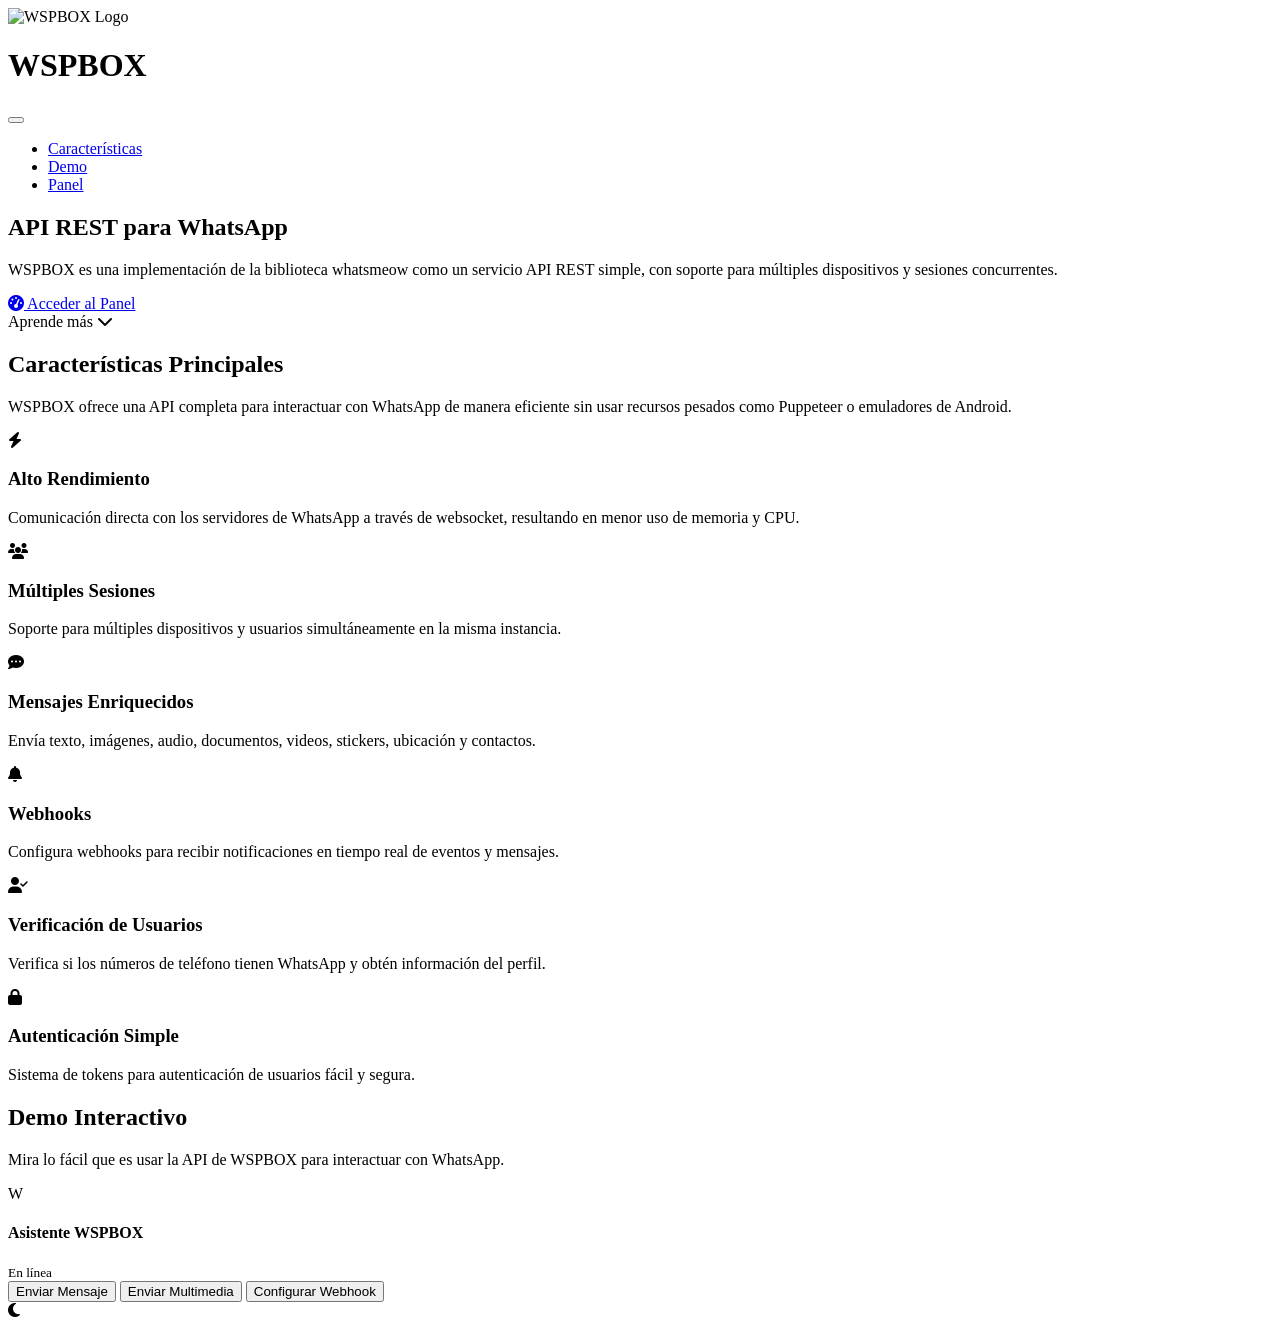
==== static/index.html @ 0c3dffe3 "Rebranding" ====
<!DOCTYPE html>
<html lang="es"> <head>
    <meta charset="UTF-8">
    <meta name="viewport" content="width=device-width, initial-scale=1.0">
    <title>WSPBOX - API REST para WhatsApp</title>
    <link rel="icon" href="/images/favicon.png">
    <link rel="stylesheet" href="https://cdnjs.cloudflare.com/ajax/libs/font-awesome/6.4.0/css/all.min.css">
    <link rel="preconnect" href="https://fonts.googleapis.com">
    <link rel="preconnect" href="https://fonts.gstatic.com" crossorigin>
    <link href="https://fonts.googleapis.com/css2?family=Poppins:wght@300;400;500;600;700&display=swap" rel="stylesheet">
    <link href="https://fonts.googleapis.com/css2?family=Fira+Code:wght@400;500&display=swap" rel="stylesheet">
    <link rel="stylesheet" href="/css/style.css">
</head>
<body>
    <header>
        <div class="header-container">
            <div class="logo">
                <img src="/images/favicon.png" alt="WSPBOX Logo">
                <h1>WSPBOX</h1>
            </div>

            <button class="menu-toggle" aria-label="Toggle menu">
                <span></span>
                <span></span>
                <span></span>
            </button>
            
            <nav>
                <ul id="main-menu">
                    <li><a href="#features">Características</a></li>
                    <li><a href="#demo">Demo</a></li>
                    <li><a href="/dashboard" class="btn">Panel</a></li>
                </ul>
            </nav>
        </div>
    </header>

    <section class="hero">
        <div class="container">
            <div class="hero-content">
                <h2 class="xfade-in">API REST para WhatsApp</h2>
                <p class="xfade-in">WSPBOX es una implementación de la biblioteca whatsmeow como un servicio API REST simple, con soporte para múltiples dispositivos y sesiones concurrentes.</p>
                <div class="btn-group xfade-in">
                    <a href="/dashboard" class="btn"><i class="fas fa-tachometer-alt"></i> Acceder al Panel</a>
                </div>
            </div>
        </div>
        <div class="scroll-down">
            <span>Aprende más</span>
            <i class="fas fa-chevron-down"></i>
        </div>
    </section>

    <section id="features" class="section features">
        <div class="container">
            <div class="section-title">
                <h2>Características Principales</h2>
                <p>WSPBOX ofrece una API completa para interactuar con WhatsApp de manera eficiente sin usar recursos pesados como Puppeteer o emuladores de Android.</p>
            </div>
            <div class="features-grid">
                <div class="feature-card fade-in">
                    <div class="feature-icon">
                        <i class="fas fa-bolt"></i>
                    </div>
                    <h3>Alto Rendimiento</h3>
                    <p>Comunicación directa con los servidores de WhatsApp a través de websocket, resultando en menor uso de memoria y CPU.</p>
                </div>
                <div class="feature-card fade-in">
                    <div class="feature-icon">
                        <i class="fas fa-users"></i>
                    </div>
                    <h3>Múltiples Sesiones</h3>
                    <p>Soporte para múltiples dispositivos y usuarios simultáneamente en la misma instancia.</p>
                </div>
                <div class="feature-card fade-in">
                    <div class="feature-icon">
                        <i class="fas fa-comment-dots"></i>
                    </div>
                    <h3>Mensajes Enriquecidos</h3>
                    <p>Envía texto, imágenes, audio, documentos, videos, stickers, ubicación y contactos.</p>
                </div>
                <div class="feature-card fade-in">
                    <div class="feature-icon">
                        <i class="fas fa-bell"></i>
                    </div>
                    <h3>Webhooks</h3>
                    <p>Configura webhooks para recibir notificaciones en tiempo real de eventos y mensajes.</p>
                </div>
                <div class="feature-card fade-in">
                    <div class="feature-icon">
                        <i class="fas fa-user-check"></i>
                    </div>
                    <h3>Verificación de Usuarios</h3>
                    <p>Verifica si los números de teléfono tienen WhatsApp y obtén información del perfil.</p>
                </div>
                <div class="feature-card fade-in">
                    <div class="feature-icon">
                        <i class="fas fa-lock"></i>
                    </div>
                    <h3>Autenticación Simple</h3>
                    <p>Sistema de tokens para autenticación de usuarios fácil y segura.</p>
                </div>
            </div>
        </div>
    </section>

    <section id="demo" class="section demo-section">
        <div class="container">
            <div class="section-title">
                <h2>Demo Interactivo</h2>
                <p>Mira lo fácil que es usar la API de WSPBOX para interactuar con WhatsApp.</p>
            </div>
            <div class="demo-container">
                <div class="phone-mockup zoom-in">
                    <div class="phone-screen">
                        <div class="chat-header">
                            <div class="chat-avatar">W</div>
                            <div class="chat-info">
                                <h4>Asistente WSPBOX</h4>
                                <small>En línea</small>
                            </div>
                        </div>
                        <div class="chat-body">
                            <!-- Los mensajes del chat se agregarán aquí mediante JavaScript -->
                        </div>
                    </div>
                </div>
                <div class="demo-controls fade-in">
                    <button class="demo-btn" data-scenario="message">Enviar Mensaje</button>
                    <button class="demo-btn" data-scenario="media">Enviar Multimedia</button>
                    <button class="demo-btn" data-scenario="webhook">Configurar Webhook</button>
                </div>
            </div>
        </div>
    </section>

    <div class="theme-toggle" aria-label="Toggle light/dark mode">
        <i class="fas fa-moon"></i>
    </div>

    <script src="/js/main.js"></script>
</body>
</html>
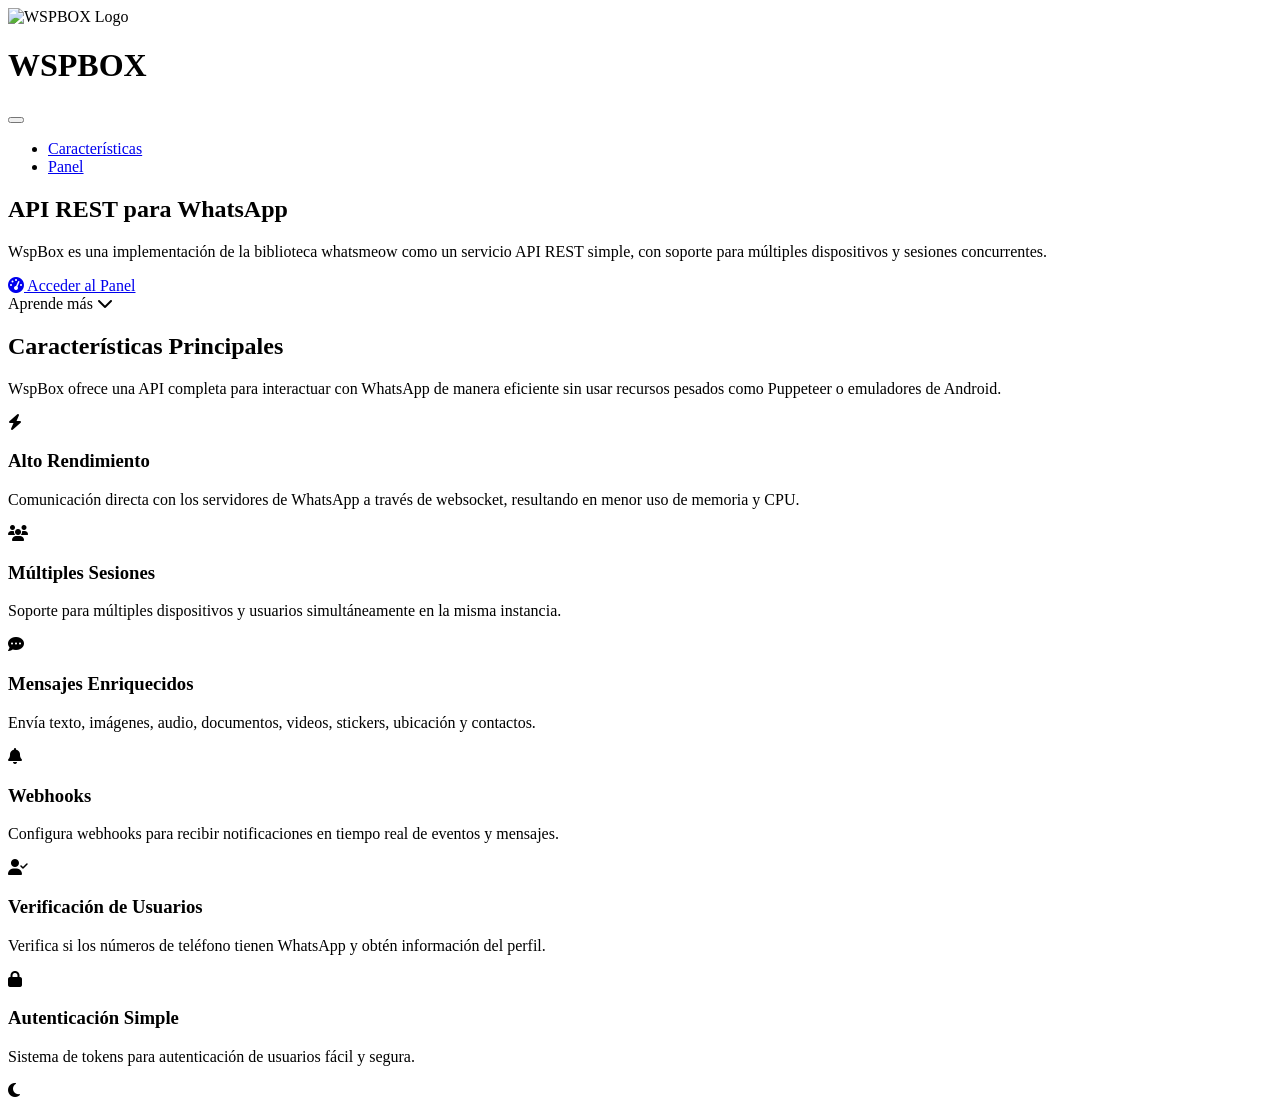
==== commit e062396a: "Variables de entorno" ====
--- a/static/index.html
+++ b/static/index.html
@@ -2,7 +2,7 @@
 <html lang="es"> <head>
     <meta charset="UTF-8">
     <meta name="viewport" content="width=device-width, initial-scale=1.0">
-    <title>WSPBOX - API REST para WhatsApp</title>
+    <title>WspBox - API REST para WhatsApp</title>
     <link rel="icon" href="/images/favicon.png">
     <link rel="stylesheet" href="https://cdnjs.cloudflare.com/ajax/libs/font-awesome/6.4.0/css/all.min.css">
     <link rel="preconnect" href="https://fonts.googleapis.com">
@@ -28,7 +28,6 @@
             <nav>
                 <ul id="main-menu">
                     <li><a href="#features">Características</a></li>
-                    <li><a href="#demo">Demo</a></li>
                     <li><a href="/dashboard" class="btn">Panel</a></li>
                 </ul>
             </nav>
@@ -39,7 +38,7 @@
         <div class="container">
             <div class="hero-content">
                 <h2 class="xfade-in">API REST para WhatsApp</h2>
-                <p class="xfade-in">WSPBOX es una implementación de la biblioteca whatsmeow como un servicio API REST simple, con soporte para múltiples dispositivos y sesiones concurrentes.</p>
+                <p class="xfade-in">WspBox es una implementación de la biblioteca whatsmeow como un servicio API REST simple, con soporte para múltiples dispositivos y sesiones concurrentes.</p>
                 <div class="btn-group xfade-in">
                     <a href="/dashboard" class="btn"><i class="fas fa-tachometer-alt"></i> Acceder al Panel</a>
                 </div>
@@ -55,7 +54,7 @@
         <div class="container">
             <div class="section-title">
                 <h2>Características Principales</h2>
-                <p>WSPBOX ofrece una API completa para interactuar con WhatsApp de manera eficiente sin usar recursos pesados como Puppeteer o emuladores de Android.</p>
+                <p>WspBox ofrece una API completa para interactuar con WhatsApp de manera eficiente sin usar recursos pesados como Puppeteer o emuladores de Android.</p>
             </div>
             <div class="features-grid">
                 <div class="feature-card fade-in">
@@ -104,35 +103,7 @@
         </div>
     </section>
 
-    <section id="demo" class="section demo-section">
-        <div class="container">
-            <div class="section-title">
-                <h2>Demo Interactivo</h2>
-                <p>Mira lo fácil que es usar la API de WSPBOX para interactuar con WhatsApp.</p>
-            </div>
-            <div class="demo-container">
-                <div class="phone-mockup zoom-in">
-                    <div class="phone-screen">
-                        <div class="chat-header">
-                            <div class="chat-avatar">W</div>
-                            <div class="chat-info">
-                                <h4>Asistente WSPBOX</h4>
-                                <small>En línea</small>
-                            </div>
-                        </div>
-                        <div class="chat-body">
-                            <!-- Los mensajes del chat se agregarán aquí mediante JavaScript -->
-                        </div>
-                    </div>
-                </div>
-                <div class="demo-controls fade-in">
-                    <button class="demo-btn" data-scenario="message">Enviar Mensaje</button>
-                    <button class="demo-btn" data-scenario="media">Enviar Multimedia</button>
-                    <button class="demo-btn" data-scenario="webhook">Configurar Webhook</button>
-                </div>
-            </div>
-        </div>
-    </section>
+<!-- Demo section removed -->
 
     <div class="theme-toggle" aria-label="Toggle light/dark mode">
         <i class="fas fa-moon"></i>
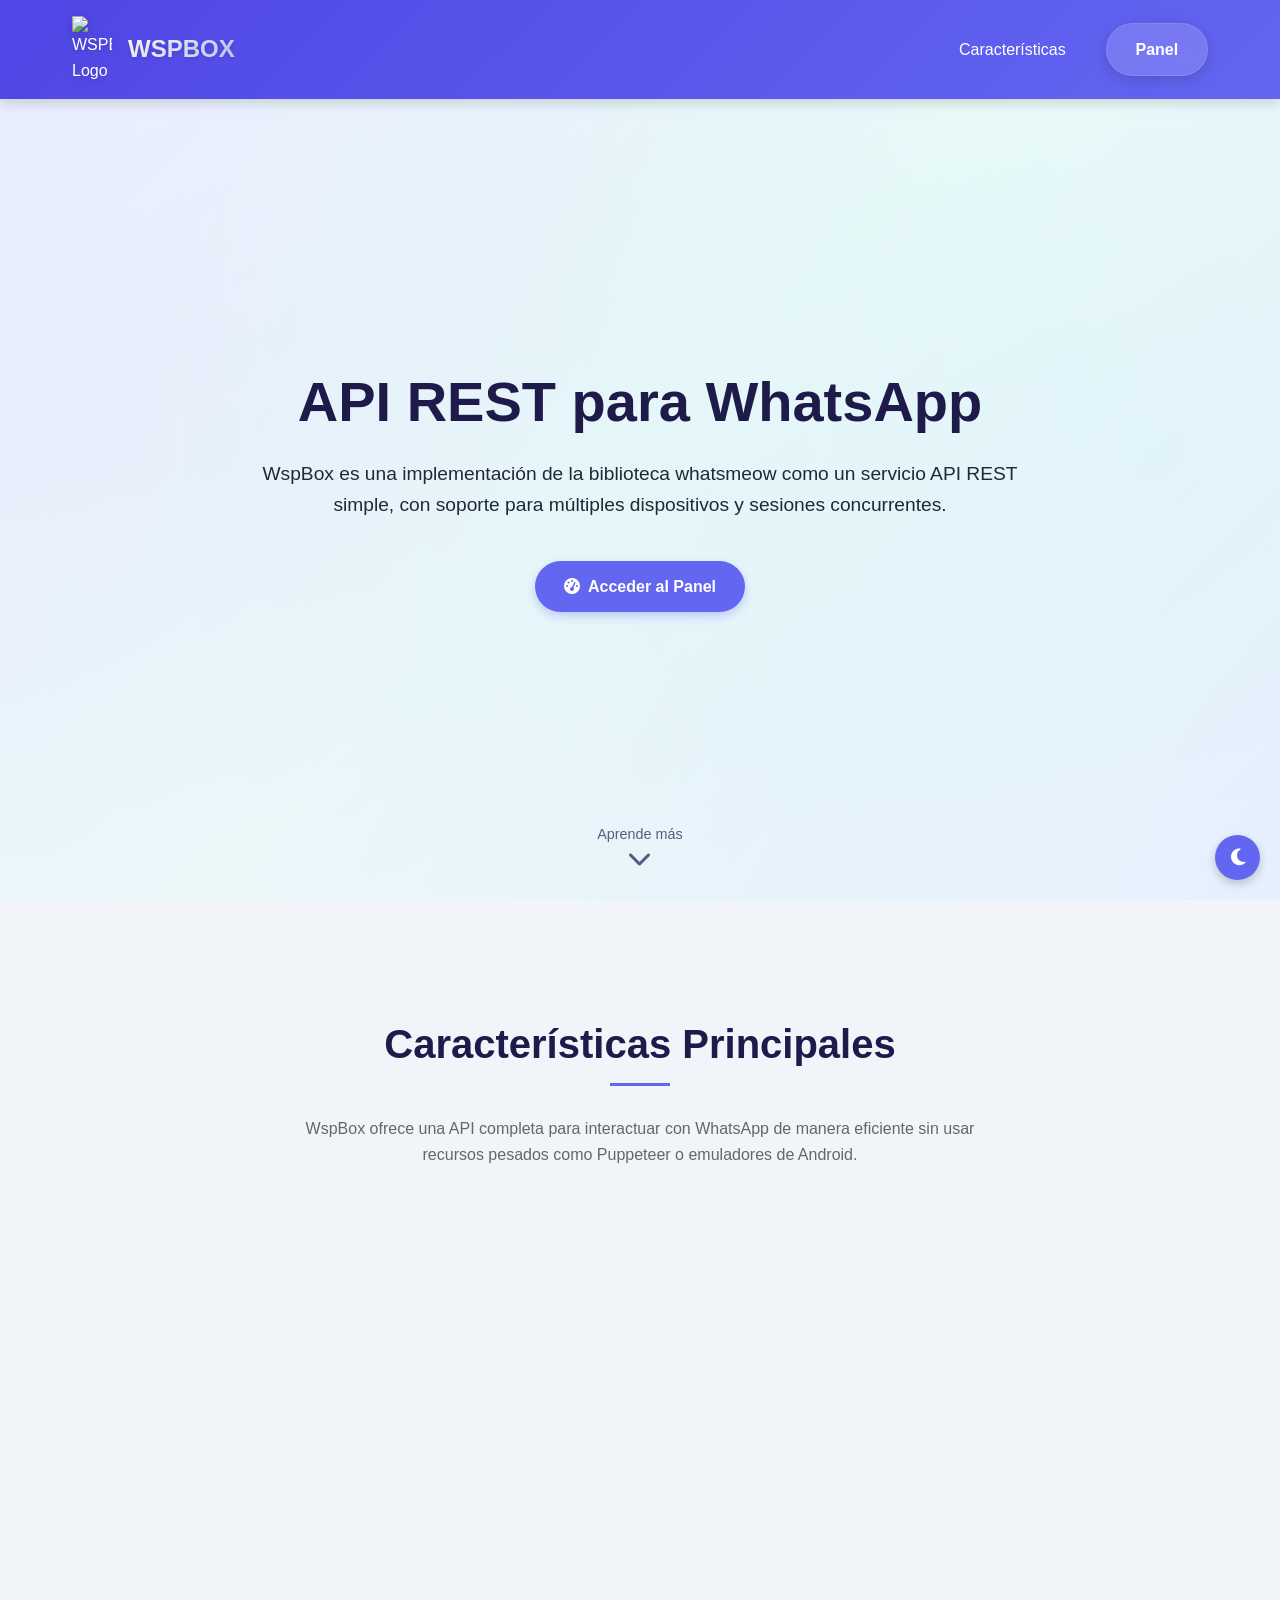
==== commit 7c3c287e: "Ajustes finales a css" ====
--- a/static/index.html
+++ b/static/index.html
@@ -9,7 +9,7 @@
     <link rel="preconnect" href="https://fonts.gstatic.com" crossorigin>
     <link href="https://fonts.googleapis.com/css2?family=Poppins:wght@300;400;500;600;700&display=swap" rel="stylesheet">
     <link href="https://fonts.googleapis.com/css2?family=Fira+Code:wght@400;500&display=swap" rel="stylesheet">
-    <link rel="stylesheet" href="/css/style.css">
+    <link rel="stylesheet" href="css/style.css">
 </head>
 <body>
     <header>
@@ -109,6 +109,6 @@
         <i class="fas fa-moon"></i>
     </div>
 
-    <script src="/js/main.js"></script>
+    <script src="js/main.js"></script>
 </body>
 </html>
--- a/static/css/style.css
+++ b/static/css/style.css
@@ -0,0 +1,1512 @@
+:root {
+    --primary-color: #6366f1;
+    --secondary-color: #4f46e5;
+    --dark-color: #1e1b4b;
+    --light-color: #e0e7ff;
+    --accent-color: #06b6d4;
+    --text-color: #1f2937;
+    --light-text: #f8fafc;
+    --gray-bg: #f1f5f9;
+    --dark-bg: #0f172a;
+    --card-shadow: 0 8px 20px rgba(99, 102, 241, 0.1);
+    --hover-shadow: 0 12px 28px rgba(99, 102, 241, 0.2);
+    --transition-normal: all 0.3s ease;
+    --transition-smooth: all 0.5s cubic-bezier(0.4, 0, 0.2, 1);
+}
+
+* {
+    margin: 0;
+    padding: 0;
+    box-sizing: border-box;
+}
+
+body {
+    font-family: 'Poppins', sans-serif;
+    line-height: 1.6;
+    color: var(--text-color);
+    background-color: #fff;
+    overflow-x: hidden;
+}
+
+/* Header */
+header {
+    background: linear-gradient(135deg, var(--secondary-color), var(--primary-color));
+    color: white;
+    padding: 1rem 0;
+    position: fixed;
+    width: 100%;
+    top: 0;
+    z-index: 1000;
+    box-shadow: 0 4px 12px rgba(0,0,0,0.15);
+    transition: var(--transition-smooth);
+}
+
+header.scrolled {
+    padding: 0.5rem 0;
+    background: rgba(30, 27, 75, 0.95);
+    backdrop-filter: blur(10px);
+    box-shadow: 0 4px 20px rgba(0,0,0,0.2);
+}
+
+.header-container {
+    max-width: 1200px;
+    margin: 0 auto;
+    padding: 0 2rem;
+    display: flex;
+    justify-content: space-between;
+    align-items: center;
+}
+
+.logo {
+    display: flex;
+    align-items: center;
+    gap: 1rem;
+    z-index: 1100;
+    position: relative;
+}
+
+.logo img {
+    width: 40px;
+    height: auto;
+    filter: drop-shadow(0 2px 4px rgba(0,0,0,0.2));
+    transition: transform 0.3s ease;
+}
+
+.logo:hover img {
+    transform: rotate(5deg);
+}
+
+.logo h1 {
+    font-size: 1.5rem;
+    font-weight: 700;
+    position: relative;
+    background: linear-gradient(90deg, #fff, #c7d2fe);
+    -webkit-background-clip: text;
+    background-clip: text;
+    -webkit-text-fill-color: transparent;
+    text-shadow: 0 2px 4px rgba(0,0,0,0.1);
+}
+
+/* Menu Mobile */
+.menu-toggle {
+    display: none;
+    flex-direction: column;
+    justify-content: space-between;
+    width: 30px;
+    height: 21px;
+    background: transparent;
+    border: none;
+    cursor: pointer;
+    z-index: 1100;
+    position: relative;
+}
+
+.menu-toggle span {
+    display: block;
+    height: 3px;
+    width: 100%;
+    border-radius: 3px;
+    background: white;
+    transition: all 0.3s cubic-bezier(0.645, 0.045, 0.355, 1.000);
+}
+
+.menu-toggle.active span:nth-child(1) {
+    transform: translateY(9px) rotate(45deg);
+}
+
+.menu-toggle.active span:nth-child(2) {
+    opacity: 0;
+}
+
+.menu-toggle.active span:nth-child(3) {
+    transform: translateY(-9px) rotate(-45deg);
+}
+
+nav ul {
+    display: flex;
+    gap: 1.5rem;
+    list-style: none;
+    transition: all 0.5s cubic-bezier(0.645, 0.045, 0.355, 1.000);
+    align-items: center;
+}
+
+nav a {
+    color: white;
+    text-decoration: none;
+    font-weight: 500;
+    transition: var(--transition-normal);
+    padding: 0.5rem 1rem;
+    border-radius: 4px;
+    position: relative;
+    overflow: hidden;
+    display: block;
+    white-space: nowrap;
+    text-align: center;
+}
+
+nav a::before {
+    content: '';
+    position: absolute;
+    bottom: 0;
+    left: 0;
+    width: 100%;
+    height: 2px;
+    background-color: white;
+    transform: translateX(-100%);
+    transition: transform 0.3s ease;
+}
+
+nav a:hover::before {
+    transform: translateX(0);
+}
+
+nav a:hover {
+    background-color: rgba(255, 255, 255, 0.1);
+    transform: translateY(-2px);
+}
+
+nav a.btn {
+    background: rgba(255, 255, 255, 0.15);
+    backdrop-filter: blur(5px);
+    box-shadow: 0 4px 15px rgba(0, 0, 0, 0.15);
+    border: 1px solid rgba(255, 255, 255, 0.1);
+}
+
+nav a.btn:hover {
+    background: rgba(255, 255, 255, 0.25);
+    transform: translateY(-3px);
+    box-shadow: 0 6px 20px rgba(0, 0, 0, 0.2);
+}
+
+.demo-section {
+    background-color: #ddd;
+}
+
+.demo-section::before {
+    content: '';
+    position: absolute;
+    top: 0;
+    left: 0;
+    width: 100%;
+    height: 100%;
+    opacity: 0.1;
+    animation: patternShift 60s linear infinite;
+}
+
+@keyframes patternShift {
+    0% {
+        background-position: 0 0;
+    }
+    100% {
+        background-position: 100px 100px;
+    }
+}
+
+.phone-mockup {
+    background-color: white;
+    border-radius: 40px;
+    box-shadow: 
+        0 20px 40px rgba(0,0,0,0.15),
+        0 0 0 10px rgba(255,255,255,0.2);
+    width: 100%;
+    max-width: 350px;
+    margin: 2rem auto;
+    padding: 1rem;
+    position: relative;
+    overflow: hidden;
+    height: 600px;
+    transition: transform 0.5s ease, box-shadow 0.5s ease;
+}
+
+.phone-mockup::before {
+    content: '';
+    position: absolute;
+    top: 0;
+    left: 50%;
+    transform: translateX(-50%);
+    width: 30%;
+    height: 25px;
+    background-color: #333;
+    border-radius: 0 0 15px 15px;
+    z-index: 2;
+}
+
+.phone-mockup:hover {
+    transform: translateY(-10px) scale(1.02);
+    box-shadow: 
+        0 30px 60px rgba(0,0,0,0.2),
+        0 0 0 10px rgba(255,255,255,0.3);
+}
+
+.phone-screen {
+    background-color: #f0f0f0;
+    background-image: url("data:image/svg+xml,%3Csvg width='100' height='100' viewBox='0 0 100 100' xmlns='http://www.w3.org/2000/svg'%3E%3Cpath d='M11 18c3.866 0 7-3.134 7-7s-3.134-7-7-7-7 3.134-7 7 3.134 7 7 7zm48 25c3.866 0 7-3.134 7-7s-3.134-7-7-7-7 3.134-7 7 3.134 7 7 7zm-43-7c1.657 0 3-1.343 3-3s-1.343-3-3-3-3 1.343-3 3 1.343 3 3 3zm63 31c1.657 0 3-1.343 3-3s-1.343-3-3-3-3 1.343-3 3 1.343 3 3 3zM34 90c1.657 0 3-1.343 3-3s-1.343-3-3-3-3 1.343-3 3 1.343 3 3 3zm56-76c1.657 0 3-1.343 3-3s-1.343-3-3-3-3 1.343-3 3 1.343 3 3 3zM12 86c2.21 0 4-1.79 4-4s-1.79-4-4-4-4 1.79-4 4 1.79 4 4 4zm28-65c2.21 0 4-1.79 4-4s-1.79-4-4-4-4 1.79-4 4 1.79 4 4 4zm23-11c2.76 0 5-2.24 5-5s-2.24-5-5-5-5 2.24-5 5 2.24 5 5 5zm-6 60c2.21 0 4-1.79 4-4s-1.79-4-4-4-4 1.79-4 4 1.79 4 4 4zm29 22c2.76 0 5-2.24 5-5s-2.24-5-5-5-5 2.24-5 5 2.24 5 5 5zM32 63c2.76 0 5-2.24 5-5s-2.24-5-5-5-5 2.24-5 5 2.24 5 5 5zm57-13c2.76 0 5-2.24 5-5s-2.24-5-5-5-5 2.24-5 5 2.24 5 5 5zm-9-21c1.105 0 2-.895 2-2s-.895-2-2-2-2 .895-2 2 .895 2 2 2zM60 91c1.105 0 2-.895 2-2s-.895-2-2-2-2 .895-2 2 .895 2 2 2zM35 41c1.105 0 2-.895 2-2s-.895-2-2-2-2 .895-2 2 .895 2 2 2zM12 60c1.105 0 2-.895 2-2s-.895-2-2-2-2 .895-2 2 .895 2 2 2z' fill='%23dcdcdc' fill-opacity='0.1' fill-rule='evenodd'/%3E%3C/svg%3E");
+    border-radius: 30px;
+    height: 100%;
+    overflow: hidden;
+    position: relative;
+    box-shadow: inset 0 0 10px rgba(0,0,0,0.05);
+}
+
+.chat-header {
+    background: linear-gradient(135deg, var(--dark-color), var(--secondary-color));
+    color: white;
+    padding: 1rem;
+    display: flex;
+    align-items: center;
+    gap: 1rem;
+    box-shadow: 0 2px 10px rgba(0,0,0,0.1);
+    border-radius: 30px 30px 0 0;
+}
+
+.chat-avatar {
+    width: 40px;
+    height: 40px;
+    border-radius: 50%;
+    background: linear-gradient(135deg, var(--primary-color), var(--accent-color));
+    display: flex;
+    align-items: center;
+    justify-content: center;
+    font-size: 18px;
+    font-weight: bold;
+    box-shadow: 0 2px 5px rgba(0,0,0,0.2);
+    border: 2px solid rgba(255,255,255,0.2);
+}
+
+.chat-info h4 {
+    margin: 0;
+    font-size: 1rem;
+    font-weight: 600;
+}
+
+.chat-info small {
+    opacity: 0.8;
+    font-size: 0.8rem;
+}
+
+.chat-body {
+    padding: 1rem;
+    height: calc(100% - 70px);
+    overflow-y: auto;
+    display: flex;
+    flex-direction: column;
+    gap: 1rem;
+    background-size: cover;
+    scrollbar-width: thin;
+    scrollbar-color: rgba(0,0,0,0.2) transparent;
+}
+
+.chat-body::-webkit-scrollbar {
+    width: 6px;
+}
+
+.chat-body::-webkit-scrollbar-track {
+    background: transparent;
+}
+
+.chat-body::-webkit-scrollbar-thumb {
+    background-color: rgba(0,0,0,0.2);
+    border-radius: 20px;
+}
+
+.chat-message {
+    max-width: 80%;
+    padding: 0.75rem 1rem;
+    border-radius: 12px;
+    font-size: 0.95rem;
+    position: relative;
+    animation: fadeIn 0.3s ease-out;
+    box-shadow: 0 2px 5px rgba(0,0,0,0.05);
+}
+
+.chat-message.received {
+    background-color: white;
+    align-self: flex-start;
+    border-top-left-radius: 0;
+}
+
+.chat-message.received::before {
+    content: '';
+    position: absolute;
+    left: -8px;
+    top: 0;
+    width: 0;
+    height: 0;
+    border-top: 10px solid white;
+    border-left: 10px solid transparent;
+}
+
+.chat-message.sent {
+    background-color: var(--light-color);
+    align-self: flex-end;
+    border-top-right-radius: 0;
+}
+
+.chat-message.sent::before {
+    content: '';
+    position: absolute;
+    right: -8px;
+    top: 0;
+    width: 0;
+    height: 0;
+    border-top: 10px solid var(--light-color);
+    border-right: 10px solid transparent;
+}
+
+.chat-message pre.code-snippet {
+    background-color: #282c34;
+    color: #abb2bf;
+    padding: 0.75rem;
+    border-radius: 6px;
+    font-size: 0.8rem;
+    overflow-x: auto;
+    margin: 0;
+    max-width: 100%;
+    white-space: pre-wrap;
+}
+
+.typing-indicator {
+    display: flex;
+    gap: 0.3rem;
+    padding: 0.5rem 1rem;
+    background-color: white;
+    border-radius: 15px;
+    width: fit-content;
+    margin-top: 0.5rem;
+    align-self: flex-start;
+    box-shadow: 0 2px 5px rgba(0,0,0,0.05);
+}
+
+.typing-dot {
+    width: 8px;
+    height: 8px;
+    background-color: #888;
+    border-radius: 50%;
+    animation: bounce 1s infinite;
+}
+
+.demo-controls {
+    margin-top: 2rem;
+    display: flex;
+    flex-wrap: wrap;
+    justify-content: center;
+    gap: 1rem;
+}
+
+.demo-btn {
+    padding: 0.85rem 1.8rem;
+    background: linear-gradient(135deg, var(--accent-color), #0891b2);
+    color: white;
+    border: none;
+    border-radius: 30px;
+    cursor: pointer;
+    font-weight: 500;
+    transition: all 0.3s ease;
+    box-shadow: 0 4px 15px rgba(0, 0, 0, 0.15);
+    position: relative;
+    overflow: hidden;
+    z-index: 1;
+}
+
+.demo-btn::before {
+    content: '';
+    position: absolute;
+    top: 0;
+    left: 0;
+    width: 100%;
+    height: 100%;
+    background: linear-gradient(135deg, #0891b2, var(--accent-color));
+    z-index: -1;
+    opacity: 0;
+    transition: opacity 0.3s ease;
+}
+
+.demo-btn:hover {
+    transform: translateY(-5px);
+    box-shadow: 0 8px 25px rgba(0, 0, 0, 0.2);
+}
+
+.demo-btn:hover::before {
+    opacity: 1;
+}
+
+.demo-btn:active {
+    transform: translateY(-2px);
+}
+
+.demo-btn.active-btn {
+    background: linear-gradient(135deg, var(--dark-color), var(--secondary-color));
+    transform: translateY(-3px);
+    box-shadow: 0 6px 20px rgba(0, 0, 0, 0.25);
+}
+
+/* Menu open state for mobile */
+body.menu-open {
+    overflow: hidden;
+}
+
+/* Container for fixed width content */
+.container {
+    max-width: 1200px;
+    margin: 0 auto;
+    padding: 0 2rem;
+    position: relative;
+    z-index: 1;
+}
+
+/* Enhanced footer QR code */
+.footer-qr {
+    border: 4px solid rgba(255, 255, 255, 0.2);
+    transition: all 0.3s ease;
+}
+
+.footer-qr:hover {
+    border-color: var(--primary-color);
+}
+
+/* Donation link enhancement */
+.donation-link {
+    transition: all 0.3s ease;
+    display: inline-block;
+}
+
+.donation-link:hover {
+    transform: scale(1.05);
+}
+
+/* Dark mode enhancements */
+body.dark-mode a:visited {
+  color: #f5f5f5;
+}
+body.dark-mode .chat-message.received {
+    background-color: #1e293b;
+    color: #f5f5f5;
+}
+
+body.dark-mode .chat-message.received::before {
+    border-top-color: #1e293b;
+}
+
+body.dark-mode .chat-avatar {
+    background: linear-gradient(135deg, var(--dark-color), var(--accent-color));
+}
+
+body.dark-mode .phone-mockup {
+    box-shadow: 
+        0 20px 40px rgba(0,0,0,0.3),
+        0 0 0 10px rgba(255,255,255,0.05);
+}
+
+body.dark-mode .phone-screen {
+    background-color: #0f172a;
+}
+
+body.dark-mode .chat-header {
+    background: linear-gradient(135deg, #0f172a, var(--dark-color));
+}
+
+body.dark-mode .typing-indicator {
+    background-color: #1e293b;
+}
+
+body.dark-mode .code-block::before {
+    background-color: var(--dark-color);
+}
+
+body.dark-mode .demo-btn {
+    background: linear-gradient(135deg, var(--dark-color), var(--accent-color));
+}
+
+body.dark-mode .demo-btn::before {
+    background: linear-gradient(135deg, var(--accent-color), var(--dark-color));
+}
+
+body.dark-mode .demo-btn.active-btn {
+    background: linear-gradient(135deg, var(--primary-color), var(--secondary-color));
+}
+
+body.dark-mode .chat-message.sent {
+    background-color: var(--light-color);
+    color: #000;
+}
+
+nav ul {
+    display: flex;
+    gap: 1.5rem;
+    list-style: none;
+    transition: all 0.5s cubic-bezier(0.645, 0.045, 0.355, 1.000);
+    align-items: center;
+}
+
+nav a {
+    color: white;
+    text-decoration: none;
+    font-weight: 500;
+    transition: var(--transition-normal);
+    padding: 0.5rem 1rem;
+    border-radius: 4px;
+    position: relative;
+    overflow: hidden;
+    display: block;
+    white-space: nowrap;
+    text-align: center;
+}
+
+/* Mobile */
+@media (max-width: 768px) {
+    .menu-toggle {
+        display: flex;
+    }
+    
+    nav ul {
+        position: fixed;
+        top: 0;
+        right: -100%;
+        flex-direction: column;
+        align-items: center;
+        justify-content: center;
+        width: 100%;
+        height: 100vh;
+        background: linear-gradient(135deg, var(--secondary-color), var(--dark-color));
+        padding: 2rem;
+        gap: 2rem;
+        z-index: 1000;
+        transition: right 0.4s cubic-bezier(0.645, 0.045, 0.355, 1.000);
+    }
+    
+    nav ul.active {
+        right: 0;
+    }
+    
+    nav a {
+        font-size: 1.2rem;
+        width: 100%;
+        text-align: center;
+    }
+    
+    nav a::before {
+        bottom: -2px;
+    }
+    
+    .btn-group {
+        flex-direction: column;
+        width: 100%;
+    }
+    
+    .header-container {
+        padding: 0 1.5rem;
+    }
+    
+    .hero h2 {
+        font-size: 2.2rem;
+    }
+    
+    .hero p {
+        font-size: 1rem;
+        padding: 0 1rem;
+    }
+    
+    .phone-mockup {
+        max-width: 290px;
+        height: 520px;
+    }
+    
+    .demo-btn {
+        width: 100%;
+        max-width: 280px;
+    }
+}
+
+@media (max-width: 992px) {
+    .phone-mockup {
+        max-width: 320px;
+        height: 550px;
+    }
+}
+
+@media (max-width: 480px) {
+    .phone-mockup {
+        max-width: 260px;
+        height: 480px;
+        padding: 0.5rem;
+    }
+    
+    .chat-message {
+        max-width: 85%;
+        font-size: 0.85rem;
+    }
+    
+    .chat-message pre.code-snippet {
+        font-size: 0.7rem;
+        padding: 0.5rem;
+    }
+    
+    .section {
+        padding: 3rem 0;
+    }
+    
+    .section-title h2 {
+        font-size: 1.8rem;
+    }
+    
+    .hero h2 {
+        font-size: 2rem;
+    }
+    
+    .hero p {
+        font-size: 0.9rem;
+    }
+    
+    .feature-card, .endpoint-card, .step {
+        padding: 1.5rem;
+    }
+}
+
+/* Hero Section */
+.hero {
+    min-height: 100vh;
+    display: flex;
+    flex-direction: column;
+    justify-content: center;
+    padding-top: 80px;
+    background: linear-gradient(135deg, #eef2ff 0%, #f0fdfa 50%, #eef2ff 100%);
+    position: relative;
+    overflow: hidden;
+}
+
+.hero:before {
+    content: '';
+    position: absolute;
+    top: -50%;
+    left: -50%;
+    width: 200%;
+    height: 200%;
+    background: radial-gradient(circle at 30% 50%, rgba(99, 102, 241, 0.06) 0%, transparent 50%),
+                radial-gradient(circle at 70% 50%, rgba(6, 182, 212, 0.06) 0%, transparent 50%);
+    z-index: 0;
+}
+
+.hero-content {
+    max-width: 800px;
+    margin: 0 auto;
+    text-align: center;
+    position: relative;
+    z-index: 2;
+}
+
+.hero h2 {
+    font-size: 3.5rem;
+    margin-bottom: 1.5rem;
+    color: var(--dark-color);
+    font-weight: 700;
+    line-height: 1.2;
+}
+
+.hero p {
+    font-size: 1.2rem;
+    margin-bottom: 2.5rem;
+    color: var(--text-color);
+}
+
+/* Buttons */
+.btn-group {
+    display: flex;
+    gap: 1rem;
+    justify-content: center;
+    flex-wrap: wrap;
+}
+
+.btn {
+    display: inline-flex;
+    align-items: center;
+    justify-content: center;
+    gap: 0.5rem;
+    padding: 0.8rem 1.8rem;
+    background-color: var(--primary-color);
+    color: white;
+    border-radius: 50px;
+    text-decoration: none;
+    font-weight: 600;
+    transition: var(--transition-normal);
+    border: none;
+    cursor: pointer;
+    box-shadow: 0 4px 10px rgba(99, 102, 241, 0.3);
+    position: relative;
+    overflow: hidden;
+}
+
+.btn:hover {
+    background-color: var(--secondary-color);
+    transform: translateY(-3px);
+    box-shadow: 0 6px 15px rgba(99, 102, 241, 0.4);
+}
+
+.btn:before {
+    content: '';
+    position: absolute;
+    top: 50%;
+    left: 50%;
+    width: 300px;
+    height: 300px;
+    background-color: rgba(255, 255, 255, 0.1);
+    border-radius: 50%;
+    transform: translate(-50%, -50%) scale(0);
+    transition: transform 0.6s ease-out;
+}
+
+.btn:hover:before {
+    transform: translate(-50%, -50%) scale(1.5);
+    opacity: 0;
+}
+
+.btn.outline {
+    background-color: transparent;
+    border: 2px solid var(--primary-color);
+    color: var(--primary-color);
+}
+
+.btn.outline:hover {
+    background-color: var(--primary-color);
+    color: white;
+}
+
+/* Sections */
+.section {
+    padding: 7rem 0;
+    position: relative;
+}
+
+.section-title {
+    text-align: center;
+    margin-bottom: 4rem;
+}
+
+.section-title h2 {
+    font-size: 2.5rem;
+    color: var(--dark-color);
+    margin-bottom: 1rem;
+    position: relative;
+    display: inline-block;
+}
+
+.section-title h2:after {
+    content: '';
+    position: absolute;
+    bottom: -10px;
+    left: 50%;
+    transform: translateX(-50%);
+    width: 60px;
+    height: 3px;
+    background-color: var(--primary-color);
+}
+
+.section-title p {
+    max-width: 700px;
+    margin: 1.5rem auto 0;
+    color: #666;
+}
+
+/* Features */
+.features {
+    background-color: var(--gray-bg);
+}
+
+.features-grid {
+    display: grid;
+    grid-template-columns: repeat(auto-fill, minmax(280px, 1fr));
+    gap: 2rem;
+}
+
+.feature-card {
+    background-color: white;
+    padding: 2rem;
+    border-radius: 12px;
+    box-shadow: var(--card-shadow);
+    transition: var(--transition-normal);
+    position: relative;
+    overflow: hidden;
+    z-index: 1;
+}
+
+.feature-card:hover {
+    transform: translateY(-5px);
+    box-shadow: var(--hover-shadow);
+}
+
+.feature-card:before {
+    content: '';
+    position: absolute;
+    top: 0;
+    left: 0;
+    width: 100%;
+    height: 3px;
+    background: linear-gradient(90deg, var(--primary-color), var(--accent-color));
+    z-index: -1;
+    transition: var(--transition-normal);
+}
+
+.feature-card:hover:before {
+    height: 6px;
+}
+
+.feature-icon {
+    font-size: 2.5rem;
+    color: var(--primary-color);
+    margin-bottom: 1.5rem;
+}
+
+.feature-card h3 {
+    font-size: 1.4rem;
+    margin-bottom: 1rem;
+    color: var(--dark-color);
+}
+
+/* API Section */
+.api-section {
+    background-color: #fff;
+}
+
+.api-endpoints {
+    display: grid;
+    grid-template-columns: repeat(auto-fill, minmax(300px, 1fr));
+    gap: 2rem;
+}
+
+.endpoint-card {
+    background-color: var(--gray-bg);
+    padding: 2rem;
+    border-radius: 12px;
+    box-shadow: var(--card-shadow);
+    transition: var(--transition-normal);
+    border-left: 3px solid var(--accent-color);
+}
+
+.endpoint-card:hover {
+    transform: translateY(-5px);
+    box-shadow: var(--hover-shadow);
+}
+
+.endpoint-card h3 {
+    color: var(--dark-color);
+    margin-bottom: 1rem;
+    display: flex;
+    align-items: center;
+    gap: 0.5rem;
+    font-size: 1.4rem;
+}
+
+.endpoint-card ul {
+    list-style-position: inside;
+    margin-top: 1rem;
+}
+
+.endpoint-card li {
+    margin-bottom: 0.5rem;
+    padding-left: 5px;
+}
+
+.endpoint-card li::marker {
+    color: var(--accent-color);
+}
+
+/* Usage Section */
+.usage-section {
+    background-color: var(--gray-bg);
+}
+
+.code-block {
+    background-color: #282c34;
+    color: #abb2bf;
+    padding: 1.5rem;
+    border-radius: 8px;
+    overflow-x: auto;
+    margin: 1.5rem 0;
+    box-shadow: var(--card-shadow);
+    position: relative;
+}
+
+.code-block::before {
+    content: attr(data-language);
+    position: absolute;
+    top: 0;
+    right: 0;
+    background-color: var(--accent-color);
+    color: white;
+    padding: 0.3rem 0.8rem;
+    font-size: 0.8rem;
+    border-radius: 0 8px 0 8px;
+}
+
+.code-block pre {
+    font-family: 'Fira Code', monospace;
+    line-height: 1.5;
+}
+
+.installation-steps {
+    margin-top: 2rem;
+}
+
+.step {
+    background-color: white;
+    padding: 1.5rem;
+    border-radius: 12px;
+    margin-bottom: 1.5rem;
+    box-shadow: var(--card-shadow);
+    transition: var(--transition-normal);
+    position: relative;
+    overflow: hidden;
+}
+
+.step:hover {
+    transform: translateY(-3px);
+    box-shadow: var(--hover-shadow);
+}
+
+.step h3 {
+    display: flex;
+    align-items: center;
+    gap: 0.5rem;
+    color: var(--dark-color);
+    margin-bottom: 1rem;
+    font-size: 1.3rem;
+}
+
+/* Warning Section */
+.warning-section {
+    background-color: #fff5f5;
+    padding: 2rem;
+    border-radius: 12px;
+    border-left: 5px solid #e53e3e;
+    margin: 2rem 0;
+    transition: var(--transition-normal);
+    margin:auto;
+}
+
+.warning-section:hover {
+    box-shadow: 0 6px 15px rgba(229, 62, 62, 0.15);
+}
+
+.warning-section h3 {
+    color: #e53e3e;
+    display: flex;
+    align-items: center;
+    gap: 0.5rem;
+    font-size: 1.3rem;
+    margin-bottom: 1rem;
+}
+
+/* Donation Section */
+.donation-section {
+    background: linear-gradient(to right, #eef2ff, #f0fdfa);
+    padding: 5rem 0;
+    text-align: center;
+}
+
+.donation-container {
+    max-width: 900px;
+    margin: 0 auto;
+    padding: 2rem;
+    background-color: white;
+    border-radius: 12px;
+    box-shadow: var(--card-shadow);
+}
+
+.donation-header {
+    margin-bottom: 3rem;
+}
+
+.donation-header h2 {
+    color: var(--dark-color);
+    font-size: 2.2rem;
+    margin-bottom: 1rem;
+}
+
+.donation-header p {
+    color: #666;
+    max-width: 600px;
+    margin: 0 auto;
+}
+
+.donation-options {
+    display: flex;
+    flex-wrap: wrap;
+    justify-content: center;
+    gap: 3rem;
+    margin-top: 2rem;
+}
+
+.donation-qrcode {
+    flex: 1;
+    min-width: 200px;
+    max-width: 300px;
+    display: flex;
+    flex-direction: column;
+    align-items: center;
+    gap: 1rem;
+}
+
+.donation-qrcode img {
+    max-width: 200px;
+    border-radius: 12px;
+    box-shadow: 0 5px 10px rgba(0,0,0,0.1);
+    transition: var(--transition-normal);
+}
+
+.donation-qrcode img:hover {
+    transform: scale(1.05);
+    box-shadow: 0 10px 20px rgba(0,0,0,0.15);
+}
+
+.donation-qrcode p {
+    color: #666;
+    font-size: 0.9rem;
+}
+
+.donation-paypal {
+    flex: 1;
+    min-width: 200px;
+    max-width: 300px;
+    display: flex;
+    flex-direction: column;
+    align-items: center;
+    justify-content: center;
+    gap: 1rem;
+}
+
+.donation-paypal p {
+    color: #666;
+    font-size: 0.9rem;
+}
+
+.coffee-cup {
+    font-size: 4rem;
+    color: #6f4e37;
+    margin-bottom: 1rem;
+}
+
+.coffee-steam {
+    position: relative;
+    width: 8px;
+    height: 20px;
+    background-color: transparent;
+    margin: -30px auto 10px;
+    opacity: 0;
+}
+
+.coffee-steam:before,
+.coffee-steam:after {
+    content: '';
+    position: absolute;
+    top: 0;
+    width: 8px;
+    height: 20px;
+    background-color: #6f4e37;
+    border-radius: 10px 10px 0 0;
+    opacity: 0.4;
+    filter: blur(5px);
+    animation: steam 2s infinite;
+}
+
+.coffee-steam:before {
+    left: -10px;
+    animation-delay: 0.5s;
+}
+
+.coffee-steam:after {
+    left: 10px;
+}
+
+/* Footer */
+footer {
+    background-color: var(--dark-color);
+    color: white;
+    padding: 5rem 0 2rem;
+    position: relative;
+    overflow: hidden;
+}
+
+footer::before {
+    content: '';
+    position: absolute;
+    top: 0;
+    left: 0;
+    width: 100%;
+    height: 100%;
+    background: radial-gradient(circle at 20% 50%, rgba(99, 102, 241, 0.08) 0%, transparent 50%),
+                radial-gradient(circle at 80% 50%, rgba(6, 182, 212, 0.08) 0%, transparent 50%);
+}
+
+.footer-container {
+    display: grid;
+    grid-template-columns: repeat(auto-fit, minmax(250px, 1fr));
+    gap: 3rem;
+    position: relative;
+    z-index: 2;
+}
+
+.footer-brand img {
+    width: 50px;
+    margin-bottom: 1rem;
+}
+
+.footer-brand p {
+    margin-bottom: 1.5rem;
+    color: rgba(255, 255, 255, 0.8);
+}
+
+.footer-links h3 {
+    margin-bottom: 1.5rem;
+    color: var(--light-text);
+    font-size: 1.3rem;
+    position: relative;
+    padding-bottom: 0.5rem;
+}
+
+.footer-links h3:after {
+    content: '';
+    position: absolute;
+    bottom: 0;
+    left: 0;
+    width: 40px;
+    height: 2px;
+    background-color: var(--primary-color);
+}
+
+.footer-links ul {
+    list-style: none;
+}
+
+.footer-links a {
+    color: rgba(255, 255, 255, 0.7);
+    text-decoration: none;
+    transition: var(--transition-normal);
+    display: block;
+    margin-bottom: 0.8rem;
+    position: relative;
+    padding-left: 1.2rem;
+}
+
+.footer-links a:before {
+    content: '\203A';
+    position: absolute;
+    left: 0;
+    top: 50%;
+    transform: translateY(-50%);
+    color: var(--primary-color);
+    font-size: 1.2rem;
+    transition: var(--transition-normal);
+}
+
+.footer-links a:hover {
+    color: white;
+    padding-left: 1.5rem;
+}
+
+.footer-links a:hover:before {
+    left: 5px;
+}
+
+.social-links {
+    display: flex;
+    gap: 1rem;
+    margin-top: 1.5rem;
+}
+
+.social-links a {
+    color: white;
+    background-color: rgba(255, 255, 255, 0.1);
+    width: 40px;
+    height: 40px;
+    display: flex;
+    align-items: center;
+    justify-content: center;
+    border-radius: 50%;
+    transition: var(--transition-normal);
+}
+
+.social-links a:hover {
+    background-color: var(--primary-color);
+    transform: translateY(-3px) rotate(5deg);
+}
+
+.footer-donation {
+    text-align: center;
+    margin-top: 3rem;
+}
+
+.footer-donation h3 {
+    margin-bottom: 1rem;
+    color: var(--light-text);
+    font-size: 1.3rem;
+}
+
+.footer-donation p {
+    color: rgba(255, 255, 255, 0.7);
+    margin-bottom: 1rem;
+}
+
+.footer-donation img {
+    max-width: 150px;
+    border-radius: 10px;
+    margin: 1rem auto;
+    display: block;
+    box-shadow: 0 5px 15px rgba(0,0,0,0.2);
+    transition: var(--transition-normal);
+}
+
+.footer-donation img:hover {
+    transform: scale(1.05);
+    box-shadow: 0 8px 20px rgba(0,0,0,0.3);
+}
+
+.copyright {
+    text-align: center;
+    padding-top: 2rem;
+    margin-top: 3rem;
+    border-top: 1px solid rgba(255, 255, 255, 0.1);
+    color: rgba(255, 255, 255, 0.6);
+    position: relative;
+    z-index: 2;
+}
+
+.copyright a {
+    color: var(--primary-color);
+    text-decoration: none;
+    transition: var(--transition-normal);
+}
+
+.copyright a:hover {
+    color: white;
+    text-decoration: underline;
+}
+
+/* Animations */
+@keyframes fadeIn {
+    from {
+        opacity: 0;
+        transform: translateY(10px);
+    }
+    to {
+        opacity: 1;
+        transform: translateY(0);
+    }
+}
+
+@keyframes bounce {
+    0%, 100% {
+        transform: translateY(0);
+    }
+    50% {
+        transform: translateY(-5px);
+    }
+}
+
+@keyframes steam {
+    0% {
+        opacity: 0.4;
+        transform: translateY(0) scaleX(1);
+    }
+    50% {
+        opacity: 0.2;
+        transform: translateY(-10px) scaleX(1.2);
+    }
+    100% {
+        opacity: 0;
+        transform: translateY(-20px) scaleX(1.5);
+    }
+}
+
+.scroll-down {
+    position: absolute;
+    bottom: 30px;
+    left: 50%;
+    transform: translateX(-50%);
+    display: flex;
+    flex-direction: column;
+    align-items: center;
+    color: var(--dark-color);
+    font-size: 0.9rem;
+    opacity: 0.7;
+    transition: var(--transition-normal);
+    cursor: pointer;
+}
+
+.scroll-down:hover {
+    opacity: 1;
+}
+
+.scroll-down i {
+    font-size: 1.5rem;
+    animation: bounce 2s infinite;
+}
+
+/* Animations for elements */
+.fade-in {
+    opacity: 0;
+    transform: translateY(20px);
+    transition: opacity 0.6s ease-out, transform 0.6s ease-out;
+}
+
+.fade-in.active {
+    opacity: 1;
+    transform: translateY(0);
+}
+
+.slide-in-right {
+    opacity: 0;
+    transform: translateX(50px);
+    transition: opacity 0.6s ease-out, transform 0.6s ease-out;
+}
+
+.slide-in-right.active {
+    opacity: 1;
+    transform: translateX(0);
+}
+
+.slide-in-left {
+    opacity: 0;
+    transform: translateX(-50px);
+    transition: opacity 0.6s ease-out, transform 0.6s ease-out;
+}
+
+.slide-in-left.active {
+    opacity: 1;
+    transform: translateX(0);
+}
+
+.zoom-in {
+    opacity: 0;
+    transform: scale(0.9);
+    transition: opacity 0.6s ease-out, transform 0.6s ease-out;
+}
+
+.zoom-in.active {
+    opacity: 1;
+    transform: scale(1);
+}
+
+/* Dark mode toggle */
+.theme-toggle {
+    position: fixed;
+    bottom: 20px;
+    right: 20px;
+    width: 45px;
+    height: 45px;
+    background-color: var(--primary-color);
+    color: white;
+    border-radius: 50%;
+    display: flex;
+    align-items: center;
+    justify-content: center;
+    cursor: pointer;
+    z-index: 100;
+    box-shadow: 0 4px 10px rgba(0,0,0,0.2);
+    transition: var(--transition-normal);
+}
+
+.theme-toggle:hover {
+    transform: scale(1.1);
+    box-shadow: 0 6px 15px rgba(0,0,0,0.3);
+}
+
+.theme-toggle i {
+    font-size: 1.2rem;
+}
+
+/* Dark Mode */
+body.dark-mode {
+    background-color: var(--dark-bg);
+    color: #f5f5f5;
+}
+
+body.dark-mode .feature-card,
+body.dark-mode .step,
+body.dark-mode .donation-container {
+    background-color: #1e293b;
+    color: #f5f5f5;
+}
+
+body.dark-mode .endpoint-card {
+    background-color: #1e293b;
+}
+
+body.dark-mode .features,
+body.dark-mode .api-section,
+body.dark-mode .demo-section,
+body.dark-mode .usage-section {
+    background-color: var(--dark-bg);
+}
+
+body.dark-mode .hero {
+    min-height: 100vh;
+    display: flex;
+    flex-direction: column;
+    justify-content: center;
+    padding-top: 80px;
+    background: linear-gradient(135deg, #0f172a 0%, #1e1b4b 50%, #0f172a 100%);
+    position: relative;
+    overflow: hidden;
+}
+
+body.dark-mode .hero:before {
+    content: '';
+    position: absolute;
+    top: -50%;
+    left: -50%;
+    width: 200%;
+    height: 200%;
+    background: radial-gradient(circle at 30% 50%, rgba(99, 102, 241, 0.1) 0%, transparent 50%),
+                radial-gradient(circle at 70% 50%, rgba(6, 182, 212, 0.1) 0%, transparent 50%);
+    z-index: 0;
+}
+
+body.dark-mode .section-title h2,
+body.dark-mode .feature-card h3,
+body.dark-mode .endpoint-card h3,
+body.dark-mode .step h3 {
+    color: #f5f5f5;
+}
+
+body.dark-mode .donation-section {
+    background: linear-gradient(to right, #0f172a, #1e1b4b);
+}
+
+body.dark-mode .warning-section {
+    background-color: #2a2020;
+}
+
+body.dark-mode .hero h2 {
+    color: #f5f5f5;
+}
+
+body.dark-mode .copyright,
+body.dark-mode .section-title p,
+body.dark-mode .hero p {
+    color: #ccc;
+}
+
+body.dark-mode .scroll-down {
+    color: #f5f5f5;
+}
+
+body.dark-mode .theme-toggle {
+    background-color: #f5f5f5;
+    color: var(--dark-bg);
+}
+
+/* Utility Classes */
+.text-center {
+    text-align: center;
+}
+
+.mt-1 { margin-top: 0.5rem; }
+.mt-2 { margin-top: 1rem; }
+.mt-3 { margin-top: 1.5rem; }
+.mt-4 { margin-top: 2rem; }
+.mt-5 { margin-top: 3rem; }
+
+.mb-1 { margin-bottom: 0.5rem; }
+.mb-2 { margin-bottom: 1rem; }
+.mb-3 { margin-bottom: 1.5rem; }
+.mb-4 { margin-bottom: 2rem; }
+.mb-5 { margin-bottom: 3rem; }
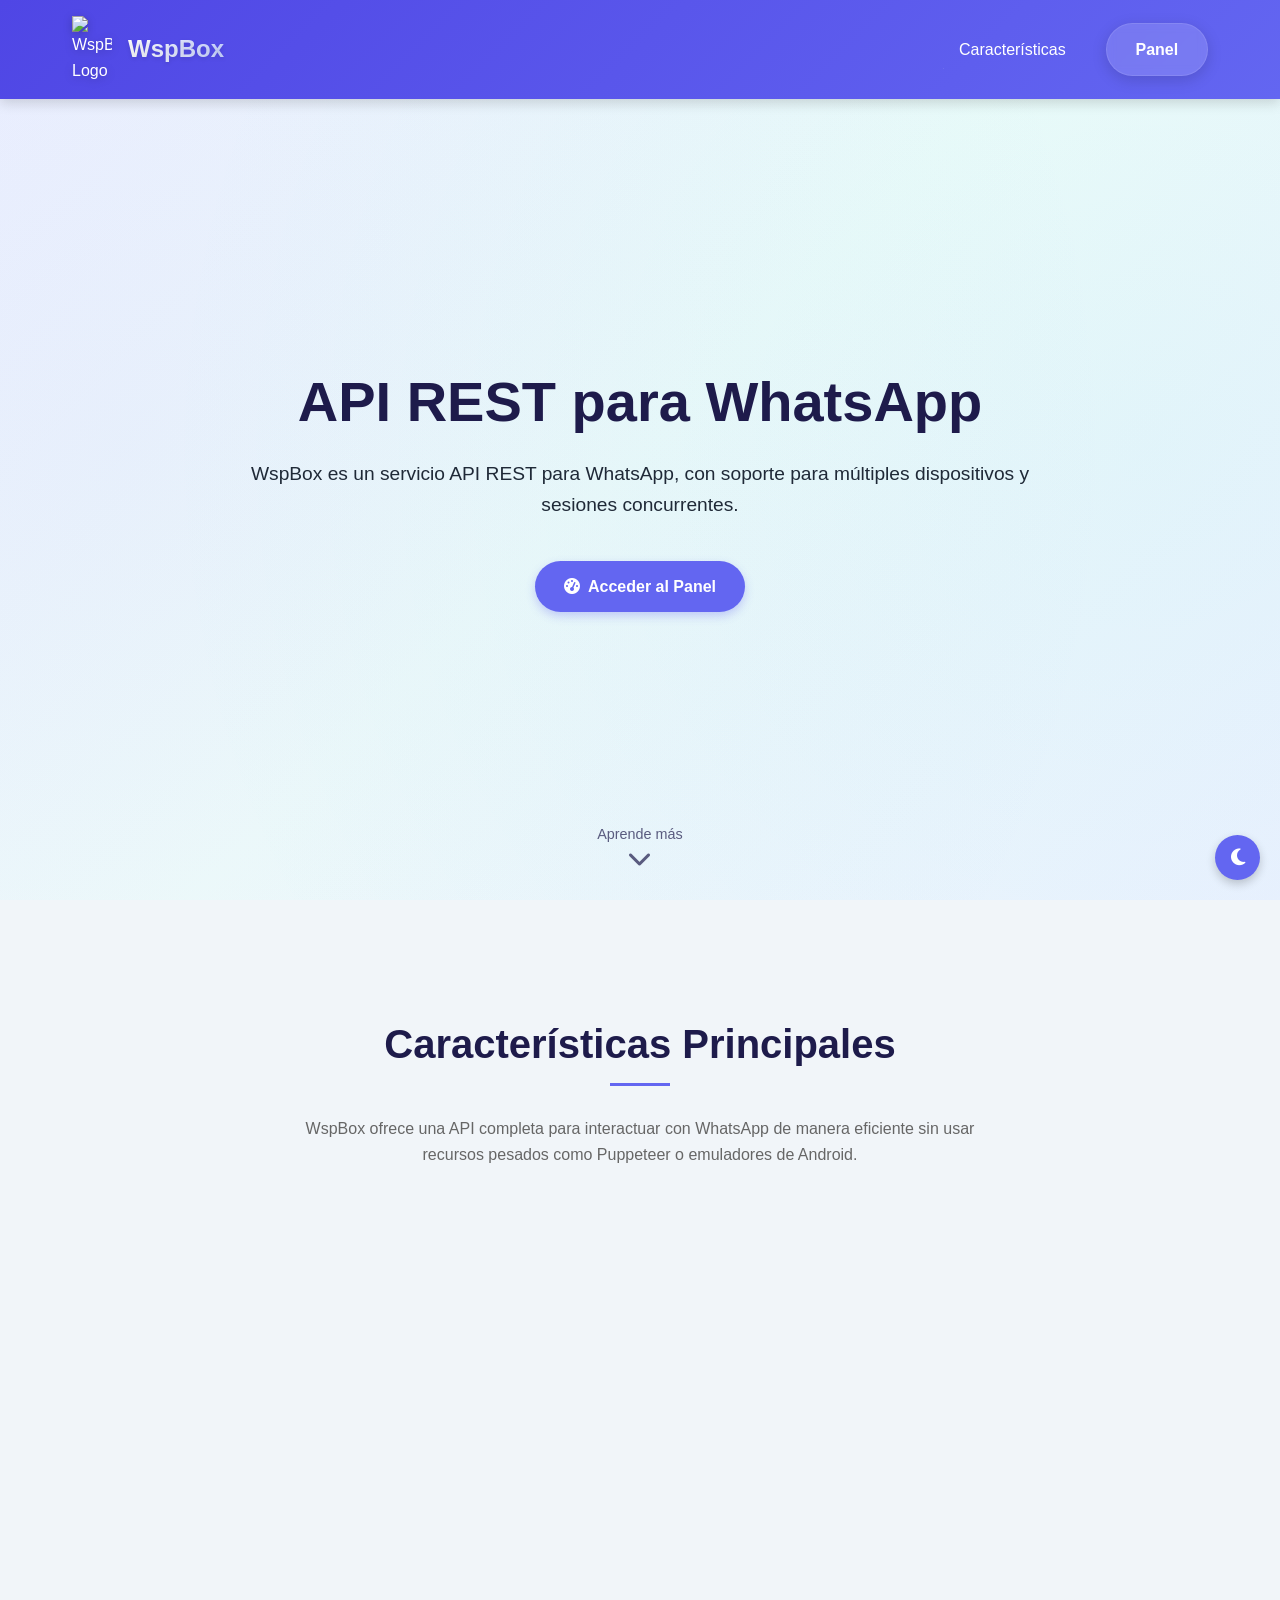
==== commit 81cd4490: "Ajustes esteticos" ====
--- a/static/index.html
+++ b/static/index.html
@@ -15,8 +15,8 @@
     <header>
         <div class="header-container">
             <div class="logo">
-                <img src="/images/favicon.png" alt="WSPBOX Logo">
-                <h1>WSPBOX</h1>
+                <img src="/images/favicon.png" alt="WspBox Logo">
+                <h1>WspBox</h1>
             </div>
 
             <button class="menu-toggle" aria-label="Toggle menu">
@@ -38,7 +38,7 @@
         <div class="container">
             <div class="hero-content">
                 <h2 class="xfade-in">API REST para WhatsApp</h2>
-                <p class="xfade-in">WspBox es una implementación de la biblioteca whatsmeow como un servicio API REST simple, con soporte para múltiples dispositivos y sesiones concurrentes.</p>
+                <p class="xfade-in">WspBox es un servicio API REST para WhatsApp, con soporte para múltiples dispositivos y sesiones concurrentes.</p>
                 <div class="btn-group xfade-in">
                     <a href="/dashboard" class="btn"><i class="fas fa-tachometer-alt"></i> Acceder al Panel</a>
                 </div>
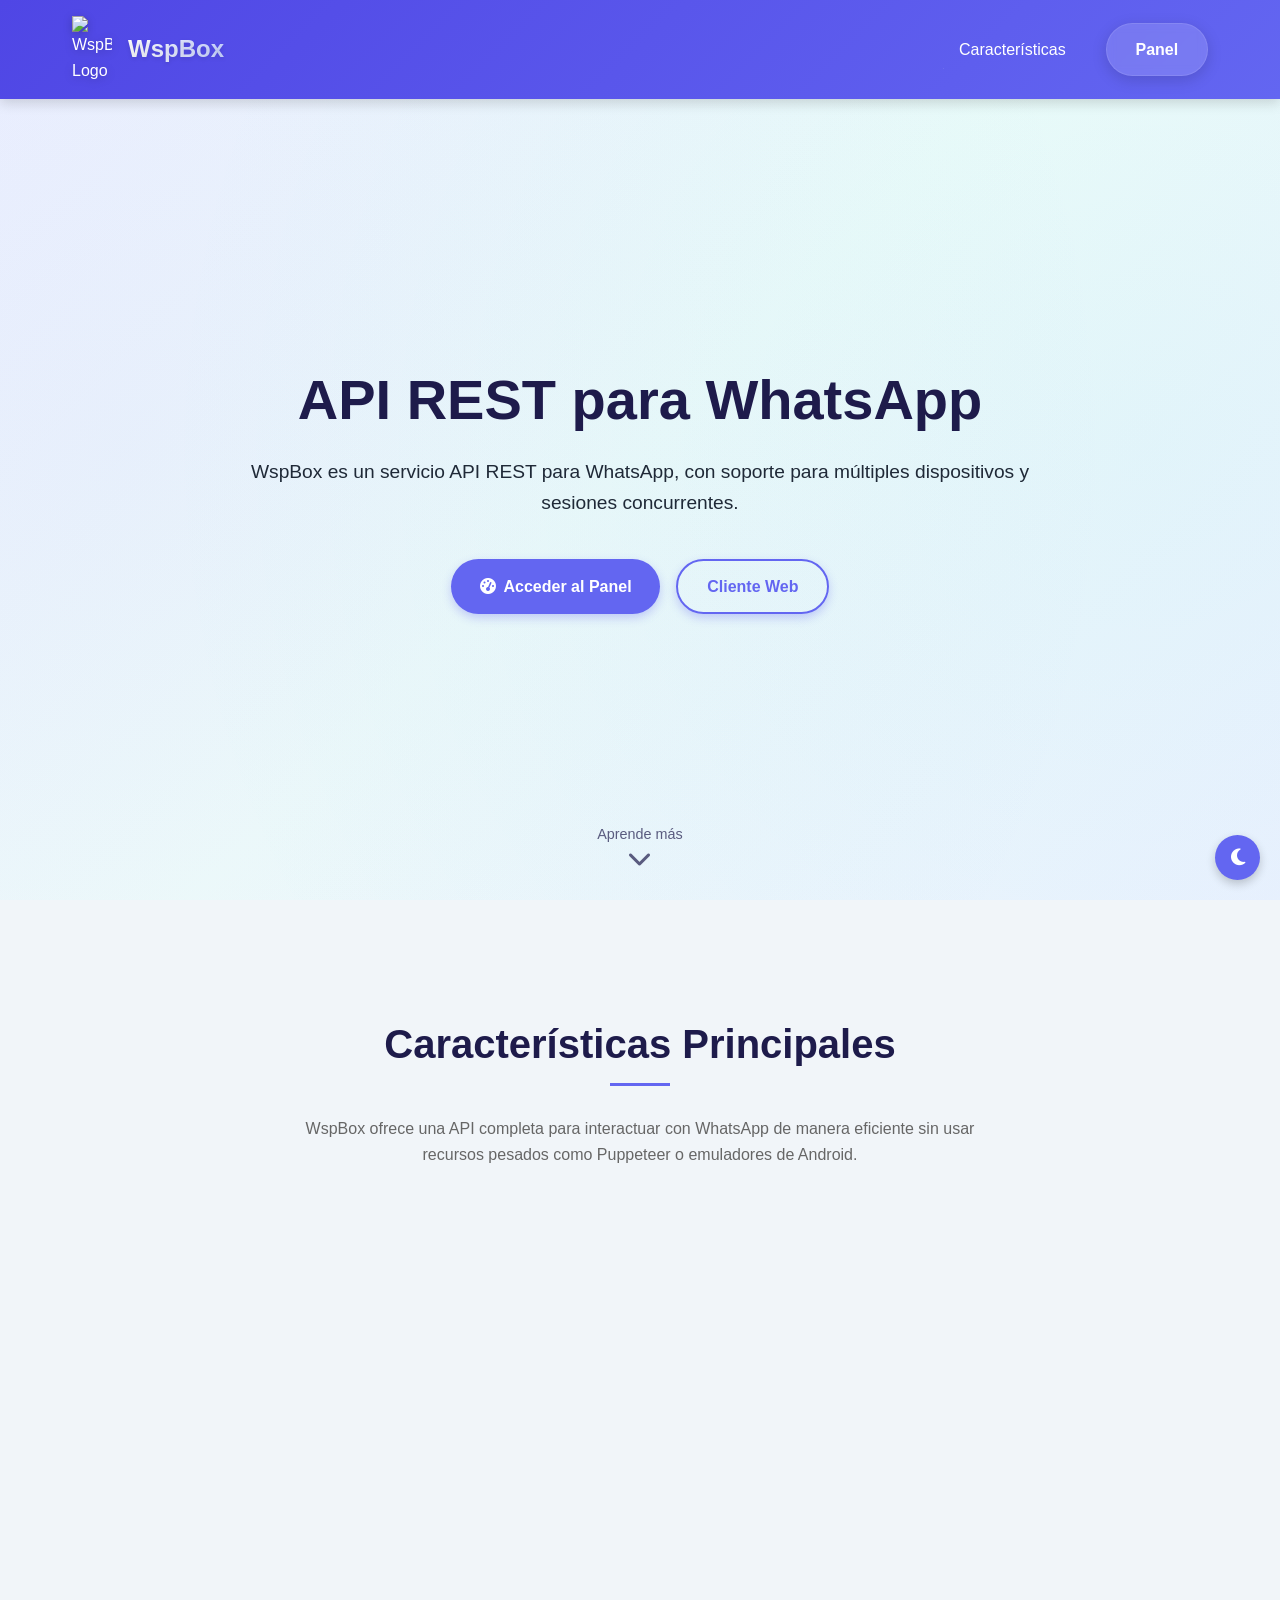
==== commit 2d3a7882: "feat(ui): rebranding WspBox en landing y login (base para rediseno) Trae de Mis-cambios la landing, " ====
--- a/static/index.html
+++ b/static/index.html
@@ -41,6 +41,7 @@
                 <p class="xfade-in">WspBox es un servicio API REST para WhatsApp, con soporte para múltiples dispositivos y sesiones concurrentes.</p>
                 <div class="btn-group xfade-in">
                     <a href="/dashboard" class="btn"><i class="fas fa-tachometer-alt"></i> Acceder al Panel</a>
+                    <a href="/client/" class="btn outline">Cliente Web</a>
                 </div>
             </div>
         </div>
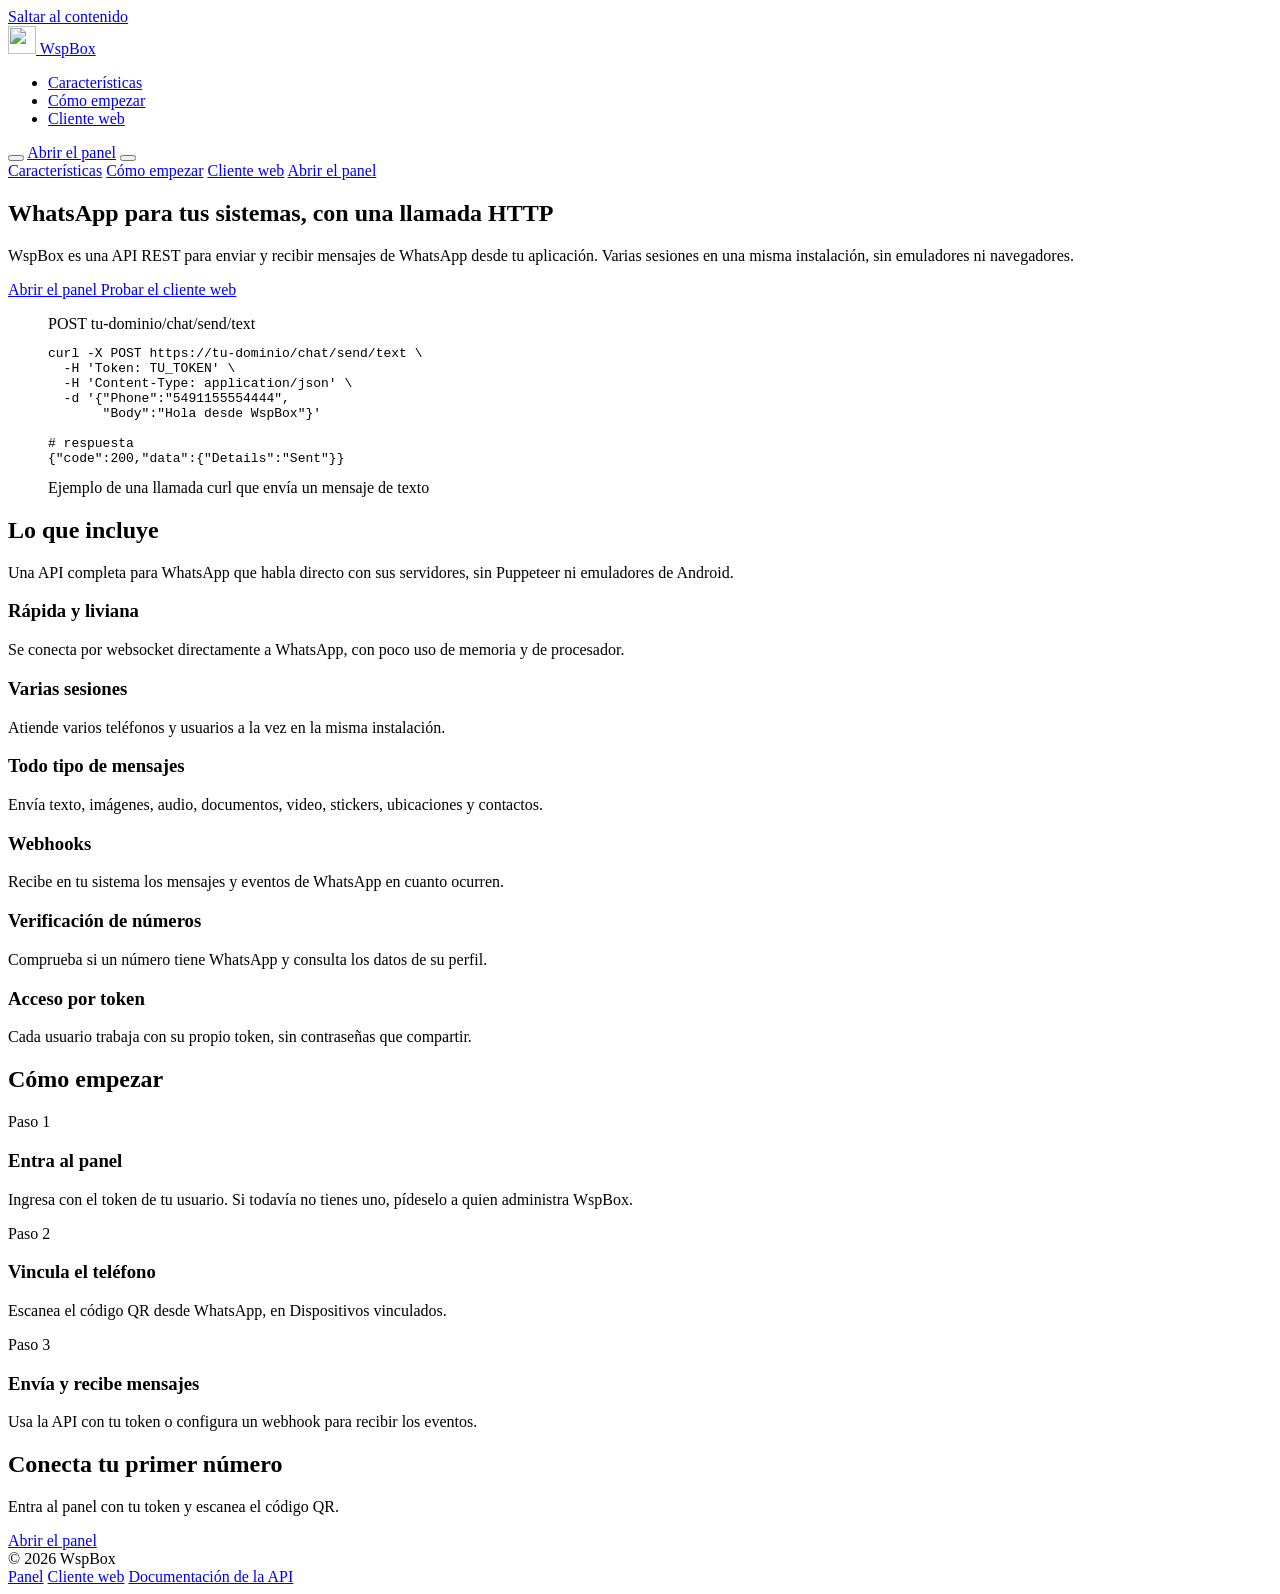
==== commit e1188681: "feat(ui): landing rediseñada con BoxUI y tema WspBox aislado en static/assets BoxUI copiado localmen" ====
--- a/static/index.html
+++ b/static/index.html
@@ -1,115 +1,210 @@
 <!DOCTYPE html>
-<html lang="es"> <head>
-    <meta charset="UTF-8">
-    <meta name="viewport" content="width=device-width, initial-scale=1.0">
-    <title>WspBox - API REST para WhatsApp</title>
+<!--
+  Landing de WspBox (ruta "/").
+  Qué hace: presenta el servicio y lleva al panel y al cliente web.
+  Diseño: BoxUI en contexto "public" + tema en assets/css/wspbox.css.
+  Dependencias de carga (orden importa): vendor.css -> boxui.min.css ->
+  boxui-public.min.css -> wspbox.css. Sin CDN: todo sale de /assets.
+  Documentación: docs/diseno-ui.md
+-->
+<html lang="es" data-theme="light" data-ui-mode="normal" data-ui-context="public">
+<head>
+    <meta charset="utf-8">
+    <meta name="viewport" content="width=device-width, initial-scale=1">
+    <title>WspBox · API REST para WhatsApp</title>
+    <meta name="description" content="WspBox es una API REST para enviar y recibir mensajes de WhatsApp desde tu aplicación, con varias sesiones en una misma instalación.">
     <link rel="icon" href="/images/favicon.png">
-    <link rel="stylesheet" href="https://cdnjs.cloudflare.com/ajax/libs/font-awesome/6.4.0/css/all.min.css">
-    <link rel="preconnect" href="https://fonts.googleapis.com">
-    <link rel="preconnect" href="https://fonts.gstatic.com" crossorigin>
-    <link href="https://fonts.googleapis.com/css2?family=Poppins:wght@300;400;500;600;700&display=swap" rel="stylesheet">
-    <link href="https://fonts.googleapis.com/css2?family=Fira+Code:wght@400;500&display=swap" rel="stylesheet">
-    <link rel="stylesheet" href="css/style.css">
+
+    <!-- Antes de cualquier <link>: evita el parpadeo en claro -->
+    <script>
+    (function () {
+        var d = document.documentElement;
+        try {
+            d.setAttribute('data-theme', localStorage.getItem('box-theme') || 'light');
+            d.setAttribute('data-ui-mode', localStorage.getItem('box-ui-mode') || 'normal');
+        } catch (e) { /* almacenamiento bloqueado: se queda el valor por defecto */ }
+    })();
+    </script>
+
+    <link rel="preload" href="/assets/lib/fontawesome/webfonts/fa-solid-900.woff2" as="font" type="font/woff2" crossorigin>
+    <link rel="stylesheet" href="/assets/css/vendor.css">
+    <link rel="stylesheet" href="/assets/css/boxui/boxui.min.css">
+    <link rel="stylesheet" href="/assets/css/boxui-public/boxui-public.min.css">
+    <link rel="stylesheet" href="/assets/css/wspbox.css">
 </head>
 <body>
-    <header>
-        <div class="header-container">
-            <div class="logo">
-                <img src="/images/favicon.png" alt="WspBox Logo">
-                <h1>WspBox</h1>
-            </div>
-
-            <button class="menu-toggle" aria-label="Toggle menu">
-                <span></span>
-                <span></span>
-                <span></span>
-            </button>
-            
-            <nav>
-                <ul id="main-menu">
-                    <li><a href="#features">Características</a></li>
-                    <li><a href="/dashboard" class="btn">Panel</a></li>
-                </ul>
-            </nav>
+    <a class="box-skip-link" href="#contenido">Saltar al contenido</a>
+
+    <nav class="box-public-nav" data-box-nav aria-label="Principal">
+        <div class="box-nav-inner">
+            <a href="/" class="box-nav-brand">
+                <img src="/images/favicon.png" alt="" width="28" height="28"> WspBox
+            </a>
+
+            <ul class="box-nav-links">
+                <li><a href="#caracteristicas" class="box-nav-link">Características</a></li>
+                <li><a href="#empezar" class="box-nav-link">Cómo empezar</a></li>
+                <li><a href="/client/" class="box-nav-link">Cliente web</a></li>
+            </ul>
+
+            <div class="box-nav-actions">
+                <button type="button" class="box-nav-icon-btn" onclick="boxToggleTheme()" aria-label="Cambiar entre tema claro y oscuro">
+                    <i class="fas fa-circle-half-stroke"></i>
+                </button>
+                <a href="/dashboard" class="box-btn box-btn-sm box-btn-pill box-nav-cta">Abrir el panel</a>
+                <button type="button" class="box-nav-icon-btn box-nav-toggle"
+                        data-box-target="#menu-movil" aria-expanded="false" aria-label="Menú">
+                    <span class="box-burger"><span></span><span></span><span></span></span>
+                </button>
+            </div>
         </div>
-    </header>
-
-    <section class="hero">
-        <div class="container">
-            <div class="hero-content">
-                <h2 class="xfade-in">API REST para WhatsApp</h2>
-                <p class="xfade-in">WspBox es un servicio API REST para WhatsApp, con soporte para múltiples dispositivos y sesiones concurrentes.</p>
-                <div class="btn-group xfade-in">
-                    <a href="/dashboard" class="btn"><i class="fas fa-tachometer-alt"></i> Acceder al Panel</a>
-                    <a href="/client/" class="btn outline">Cliente Web</a>
-                </div>
+    </nav>
+
+    <div class="box-nav-drawer" id="menu-movil" data-box-panel aria-label="Menú móvil">
+        <a href="#caracteristicas" class="box-nav-link">Características</a>
+        <a href="#empezar" class="box-nav-link">Cómo empezar</a>
+        <a href="/client/" class="box-nav-link">Cliente web</a>
+        <a href="/dashboard" class="box-btn box-btn-block box-btn-lg" style="margin-top:1rem">Abrir el panel</a>
+    </div>
+    <div class="box-overlay" data-box-close aria-hidden="true"></div>
+
+    <main id="contenido">
+        <!-- Hero: lo memorable de la página es la llamada real a la API -->
+        <section class="box-hero box-hero-split box-hero-grid-bg">
+            <div class="box-hero-inner">
+                <div class="box-hero-copy">
+                    <h1 class="box-anim-fade-up">WhatsApp para tus sistemas, con una llamada HTTP</h1>
+                    <p class="box-lead box-anim-fade-up">
+                        WspBox es una API REST para enviar y recibir mensajes de WhatsApp desde tu aplicación.
+                        Varias sesiones en una misma instalación, sin emuladores ni navegadores.
+                    </p>
+                    <div class="box-hero-actions box-anim-fade-up">
+                        <a href="/dashboard" class="box-btn box-btn-lg">
+                            <i class="fas fa-gauge-high"></i> Abrir el panel
+                        </a>
+                        <a href="/client/" class="box-btn box-btn-outline box-btn-lg">Probar el cliente web</a>
+                    </div>
+                </div>
+
+                <figure class="box-hero-media box-anim-fade-up">
+                    <div class="box-mockup">
+                        <div class="box-mockup-bar" aria-hidden="true">
+                            <span class="box-mockup-dots"></span>
+                            <span class="box-mockup-url">POST tu-dominio/chat/send/text</span>
+                        </div>
+                        <div class="box-mockup-body">
+<pre class="wsp-code"><code><span class="wsp-method">curl</span> -X POST https://tu-dominio/chat/send/text \
+  -H 'Token: TU_TOKEN' \
+  -H 'Content-Type: application/json' \
+  -d '{"Phone":"5491155554444",
+       "Body":"Hola desde WspBox"}'
+
+# respuesta
+{"code":200,"data":{"Details":"Sent"}}</code></pre>
+                        </div>
+                    </div>
+                    <figcaption class="box-sr-only">Ejemplo de una llamada curl que envía un mensaje de texto</figcaption>
+                </figure>
+            </div>
+        </section>
+
+        <section class="box-section" id="caracteristicas">
+            <div class="box-container">
+                <header class="box-section-head box-center">
+                    <h2>Lo que incluye</h2>
+                    <p class="box-lead">
+                        Una API completa para WhatsApp que habla directo con sus servidores,
+                        sin Puppeteer ni emuladores de Android.
+                    </p>
+                </header>
+
+                <div class="box-features-grid">
+                    <article class="box-card">
+                        <div class="box-feature-icon"><i class="fas fa-bolt"></i></div>
+                        <h3>Rápida y liviana</h3>
+                        <p>Se conecta por websocket directamente a WhatsApp, con poco uso de memoria y de procesador.</p>
+                    </article>
+                    <article class="box-card">
+                        <div class="box-feature-icon"><i class="fas fa-users"></i></div>
+                        <h3>Varias sesiones</h3>
+                        <p>Atiende varios teléfonos y usuarios a la vez en la misma instalación.</p>
+                    </article>
+                    <article class="box-card">
+                        <div class="box-feature-icon"><i class="fas fa-comment-dots"></i></div>
+                        <h3>Todo tipo de mensajes</h3>
+                        <p>Envía texto, imágenes, audio, documentos, video, stickers, ubicaciones y contactos.</p>
+                    </article>
+                    <article class="box-card">
+                        <div class="box-feature-icon"><i class="fas fa-bell"></i></div>
+                        <h3>Webhooks</h3>
+                        <p>Recibe en tu sistema los mensajes y eventos de WhatsApp en cuanto ocurren.</p>
+                    </article>
+                    <article class="box-card">
+                        <div class="box-feature-icon"><i class="fas fa-user-check"></i></div>
+                        <h3>Verificación de números</h3>
+                        <p>Comprueba si un número tiene WhatsApp y consulta los datos de su perfil.</p>
+                    </article>
+                    <article class="box-card">
+                        <div class="box-feature-icon"><i class="fas fa-key"></i></div>
+                        <h3>Acceso por token</h3>
+                        <p>Cada usuario trabaja con su propio token, sin contraseñas que compartir.</p>
+                    </article>
+                </div>
+            </div>
+        </section>
+
+        <!-- Aquí la numeración sí es información: es una secuencia real -->
+        <section class="box-section box-section-alt" id="empezar">
+            <div class="box-container">
+                <header class="box-section-head box-center">
+                    <h2>Cómo empezar</h2>
+                </header>
+
+                <div class="box-features-grid">
+                    <article class="box-card">
+                        <span class="box-badge box-badge-primary">Paso 1</span>
+                        <h3>Entra al panel</h3>
+                        <p>Ingresa con el token de tu usuario. Si todavía no tienes uno, pídeselo a quien administra WspBox.</p>
+                    </article>
+                    <article class="box-card">
+                        <span class="box-badge box-badge-primary">Paso 2</span>
+                        <h3>Vincula el teléfono</h3>
+                        <p>Escanea el código QR desde WhatsApp, en Dispositivos vinculados.</p>
+                    </article>
+                    <article class="box-card">
+                        <span class="box-badge box-badge-primary">Paso 3</span>
+                        <h3>Envía y recibe mensajes</h3>
+                        <p>Usa la API con tu token o configura un webhook para recibir los eventos.</p>
+                    </article>
+                </div>
+            </div>
+        </section>
+
+        <section class="box-section">
+            <div class="box-container">
+                <div class="box-cta">
+                    <h2>Conecta tu primer número</h2>
+                    <p class="box-lead">Entra al panel con tu token y escanea el código QR.</p>
+                    <a href="/dashboard" class="box-btn box-btn-invert box-btn-lg box-btn-pill">Abrir el panel</a>
+                </div>
+            </div>
+        </section>
+    </main>
+
+    <footer class="box-public-footer">
+        <div class="box-container">
+            <div class="box-footer-bottom">
+                <span>&copy; 2026 WspBox</span>
+                <nav class="box-footer-legal" aria-label="Enlaces">
+                    <a href="/dashboard">Panel</a>
+                    <a href="/client/">Cliente web</a>
+                    <a href="/api">Documentación de la API</a>
+                </nav>
             </div>
         </div>
-        <div class="scroll-down">
-            <span>Aprende más</span>
-            <i class="fas fa-chevron-down"></i>
-        </div>
-    </section>
-
-    <section id="features" class="section features">
-        <div class="container">
-            <div class="section-title">
-                <h2>Características Principales</h2>
-                <p>WspBox ofrece una API completa para interactuar con WhatsApp de manera eficiente sin usar recursos pesados como Puppeteer o emuladores de Android.</p>
-            </div>
-            <div class="features-grid">
-                <div class="feature-card fade-in">
-                    <div class="feature-icon">
-                        <i class="fas fa-bolt"></i>
-                    </div>
-                    <h3>Alto Rendimiento</h3>
-                    <p>Comunicación directa con los servidores de WhatsApp a través de websocket, resultando en menor uso de memoria y CPU.</p>
-                </div>
-                <div class="feature-card fade-in">
-                    <div class="feature-icon">
-                        <i class="fas fa-users"></i>
-                    </div>
-                    <h3>Múltiples Sesiones</h3>
-                    <p>Soporte para múltiples dispositivos y usuarios simultáneamente en la misma instancia.</p>
-                </div>
-                <div class="feature-card fade-in">
-                    <div class="feature-icon">
-                        <i class="fas fa-comment-dots"></i>
-                    </div>
-                    <h3>Mensajes Enriquecidos</h3>
-                    <p>Envía texto, imágenes, audio, documentos, videos, stickers, ubicación y contactos.</p>
-                </div>
-                <div class="feature-card fade-in">
-                    <div class="feature-icon">
-                        <i class="fas fa-bell"></i>
-                    </div>
-                    <h3>Webhooks</h3>
-                    <p>Configura webhooks para recibir notificaciones en tiempo real de eventos y mensajes.</p>
-                </div>
-                <div class="feature-card fade-in">
-                    <div class="feature-icon">
-                        <i class="fas fa-user-check"></i>
-                    </div>
-                    <h3>Verificación de Usuarios</h3>
-                    <p>Verifica si los números de teléfono tienen WhatsApp y obtén información del perfil.</p>
-                </div>
-                <div class="feature-card fade-in">
-                    <div class="feature-icon">
-                        <i class="fas fa-lock"></i>
-                    </div>
-                    <h3>Autenticación Simple</h3>
-                    <p>Sistema de tokens para autenticación de usuarios fácil y segura.</p>
-                </div>
-            </div>
-        </div>
-    </section>
-
-<!-- Demo section removed -->
-
-    <div class="theme-toggle" aria-label="Toggle light/dark mode">
-        <i class="fas fa-moon"></i>
-    </div>
-
-    <script src="js/main.js"></script>
+    </footer>
+
+    <script src="/assets/js/box-ui.js" defer></script>
+    <script src="/assets/js/box-nav.js" defer></script>
 </body>
 </html>
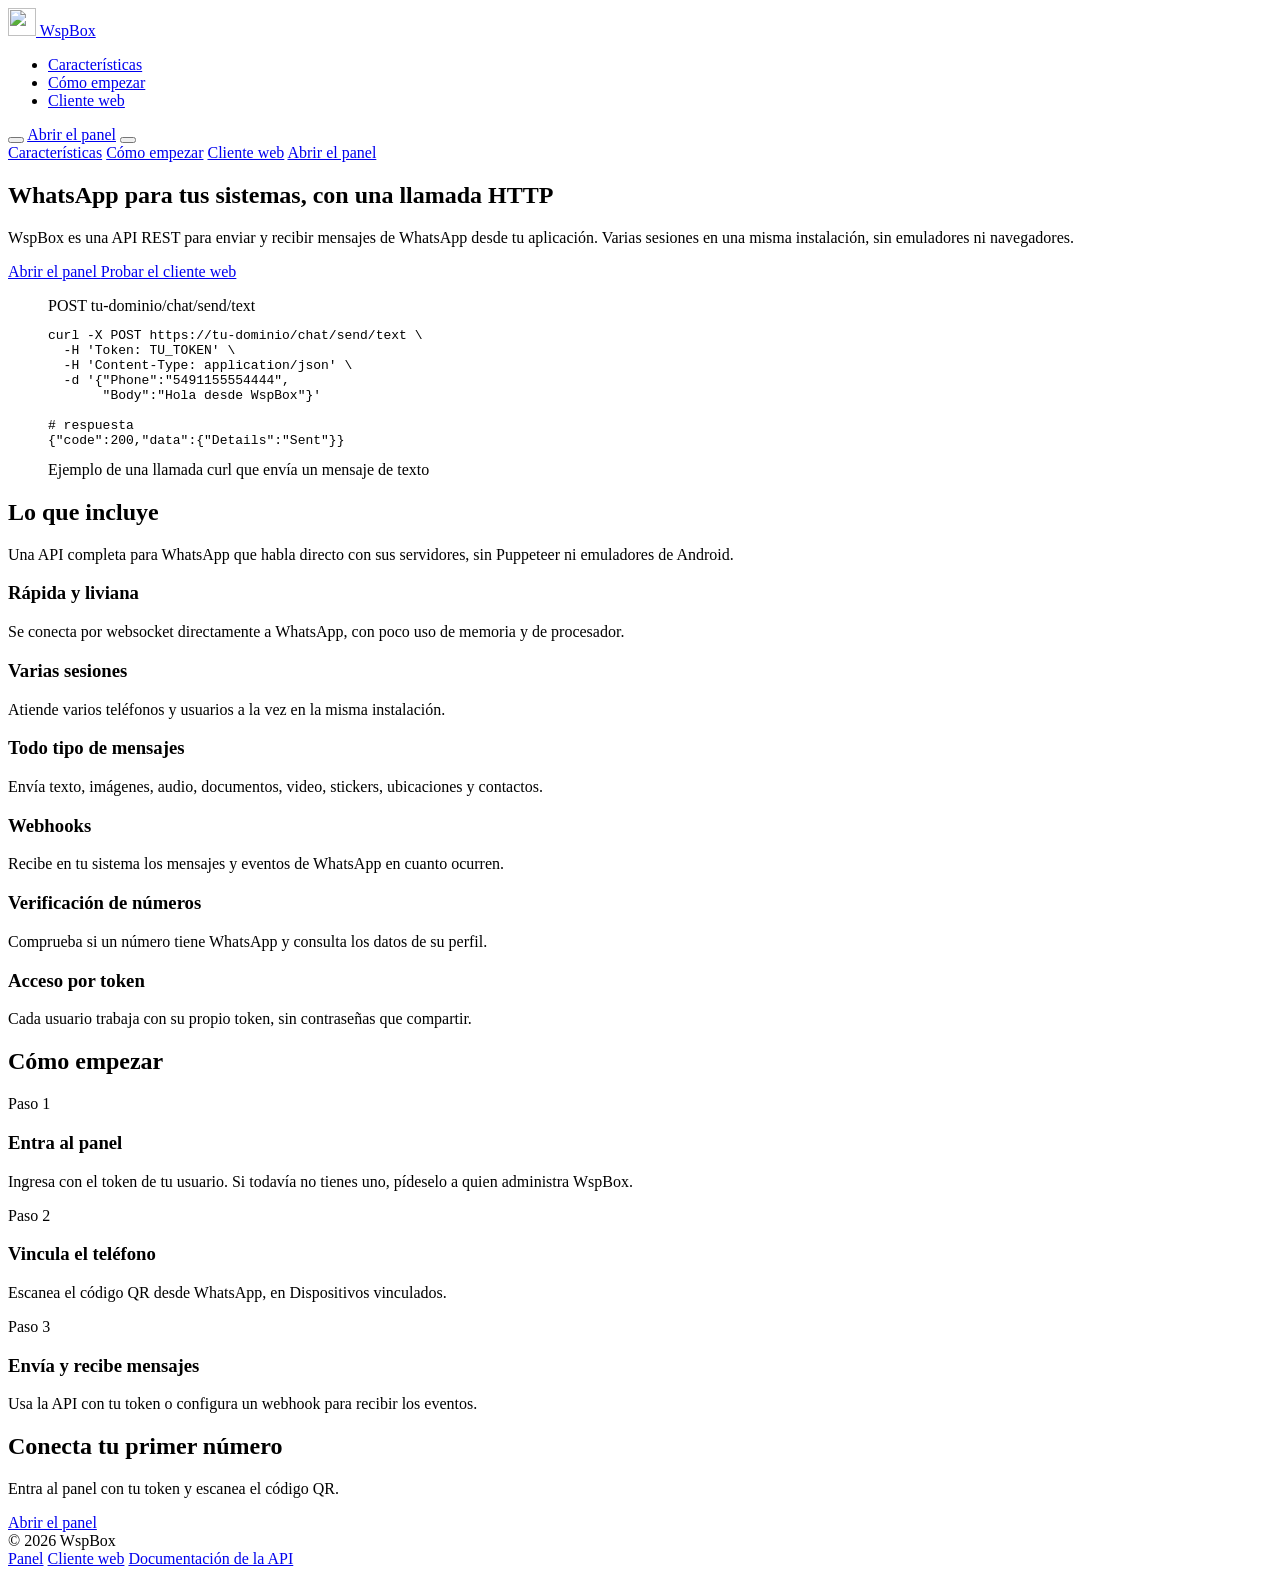
==== commit 10534a1f: "fix(ui): quitar el enlace 'Saltar al contenido' de la landing y el login" ====
--- a/static/index.html
+++ b/static/index.html
@@ -33,8 +33,6 @@
     <link rel="stylesheet" href="/assets/css/wspbox.css">
 </head>
 <body>
-    <a class="box-skip-link" href="#contenido">Saltar al contenido</a>
-
     <nav class="box-public-nav" data-box-nav aria-label="Principal">
         <div class="box-nav-inner">
             <a href="/" class="box-nav-brand">
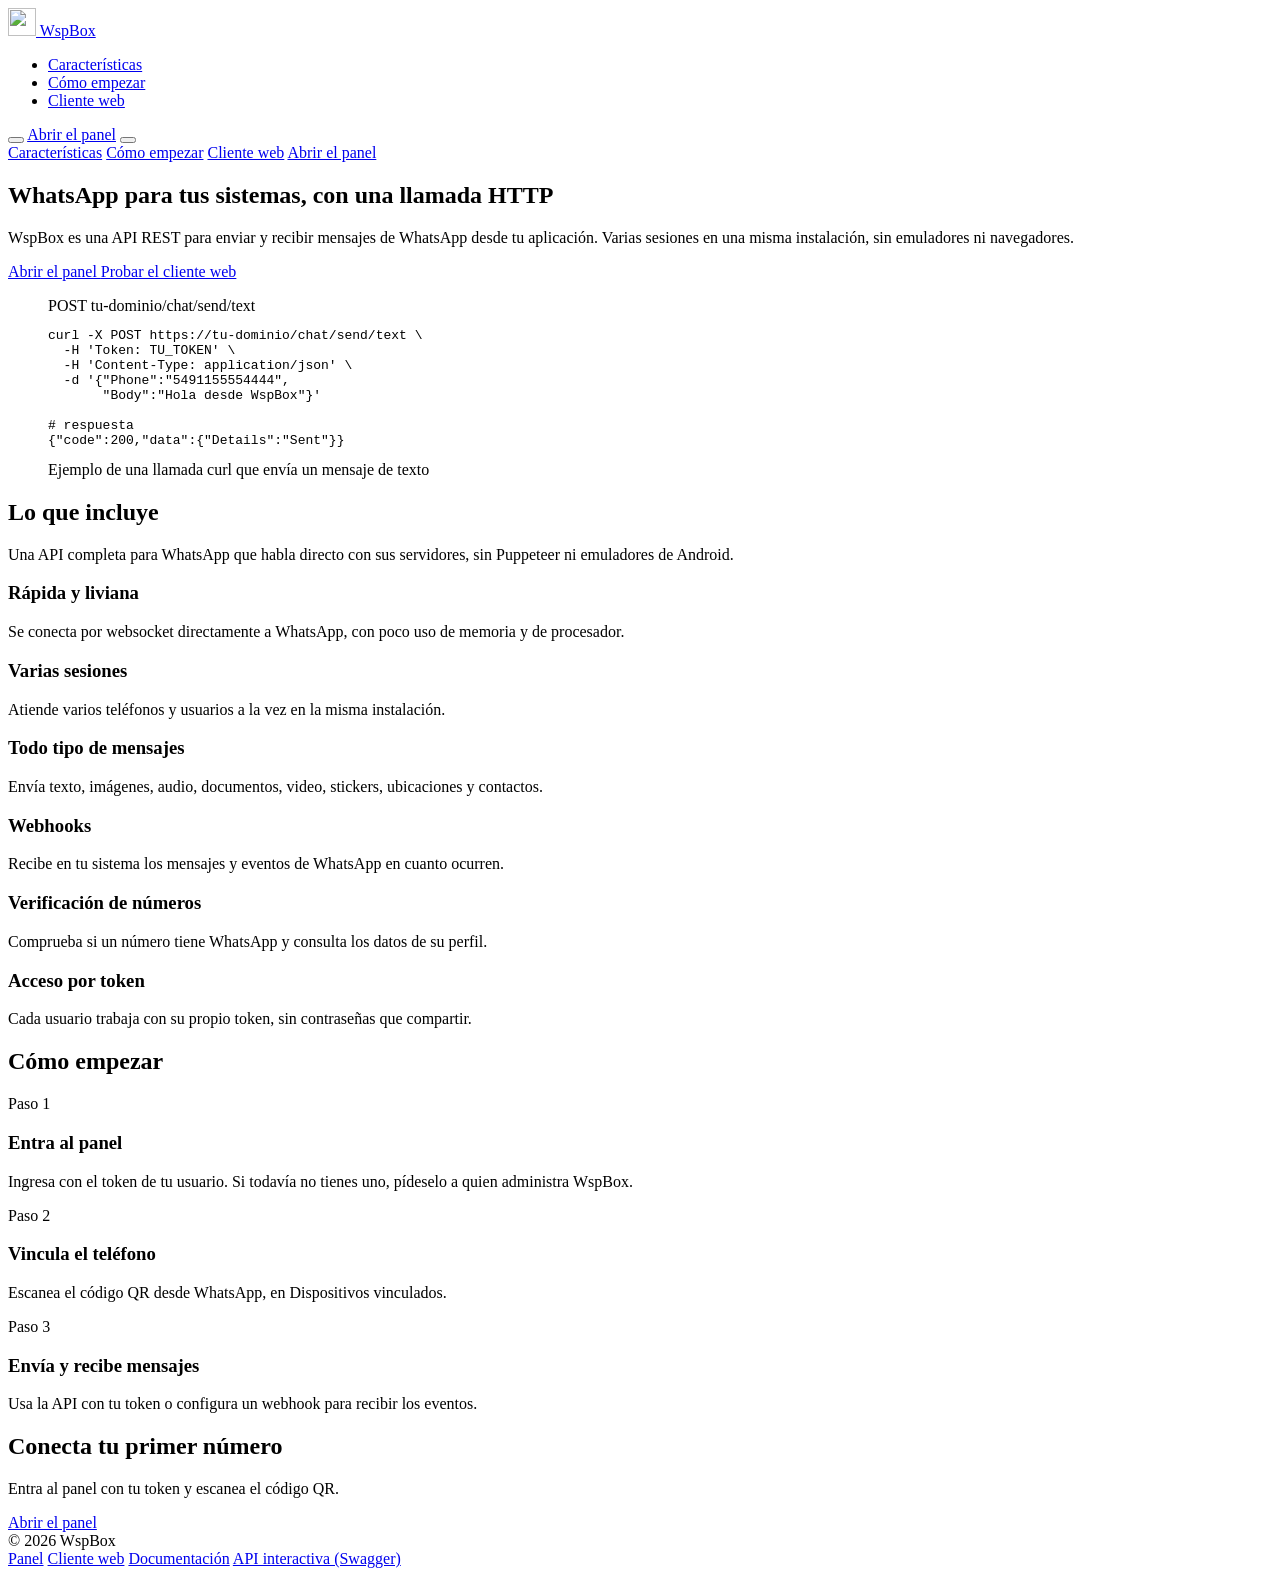
==== commit b4caa297: "feat(docs): guia de documentacion en español en /guia y acceso desde el panel Publica la documentaci" ====
--- a/static/index.html
+++ b/static/index.html
@@ -196,7 +196,8 @@
                 <nav class="box-footer-legal" aria-label="Enlaces">
                     <a href="/dashboard">Panel</a>
                     <a href="/client/">Cliente web</a>
-                    <a href="/api">Documentación de la API</a>
+                    <a href="/guia/">Documentación</a>
+                    <a href="/api">API interactiva (Swagger)</a>
                 </nav>
             </div>
         </div>
